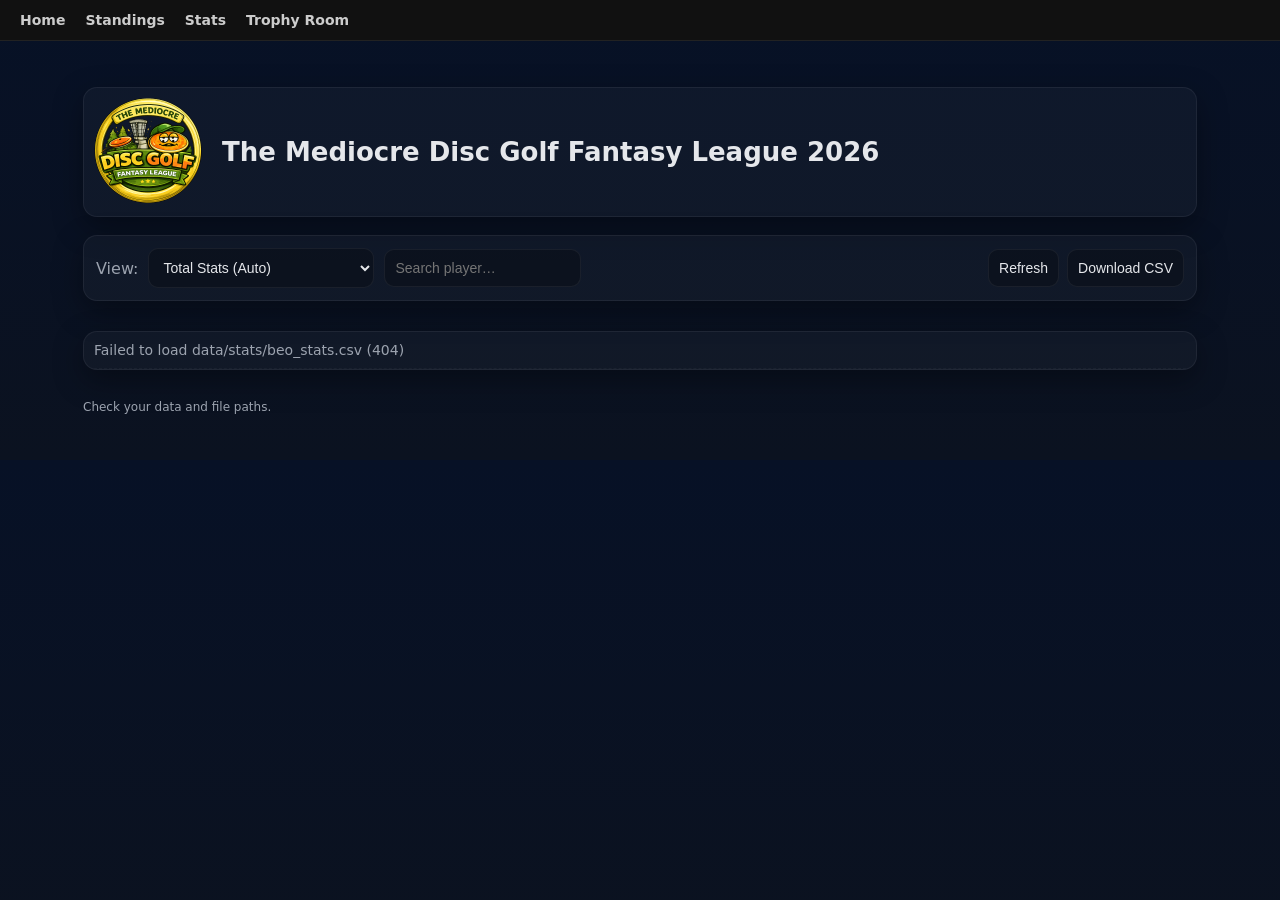
==== eventstats.html @ 5415aa18 "Create eventstats.html" ====
<!doctype html>
<html lang="en">
<head>
  <meta charset="utf-8" />
  <meta name="viewport" content="width=device-width,initial-scale=1" />
  <title>The Mediocre Disc Golf Fantasy League — 2026</title>
  <link rel="stylesheet" href="assets/style.css" />
  <style>
    :root {
      --mdgfl-gold: #f5c542;
      --mdgfl-green: #6fbf4b;
      --mdgfl-yellow: #f5c542;
    }

    .stats-wrap {
      display: grid;
      gap: 18px;
    }
  </style>
</head>
<body>
  <nav class="subnav">
    <a href="index.html" class="nav-link">Home</a>
    <a href="standings.html" class="nav-link">Standings</a>
    <a href="stats.html" class="nav-link">Stats</a>
    <a href="trophy.html" class="nav-link">Trophy Room</a>
  </nav>

  <div class="wrap stats-wrap">
    <header class="header card">
      <img class="logo-img" src="assets/logo.png" alt="The Mediocre Disc Golf Fantasy League logo">
      <div>
        <h1>The Mediocre Disc Golf Fantasy League 2026</h1>
      </div>
    </header>

    <div class="bar card">
      <div class="bar-left">
        <label class="muted" for="eventSelect">View:</label>
        <select id="eventSelect"></select>
        <input id="searchInput" placeholder="Search player…">
      </div>
      <div class="bar-right">
        <button id="refreshBtn">Refresh</button>
        <button id="downloadBtn" title="Points fields intentionally blank for now">Download CSV</button>
      </div>
    </div>

    <div class="card table-wrap">
      <table id="statsTable">
        <thead id="thead"></thead>
        <tbody id="tbody">
          <tr><td class="muted">Loading…</td></tr>
        </tbody>
      </table>
    </div>

    <footer class="muted footer" id="footer"></footer>
  </div>

  <script>
    (function(){
      const links = document.querySelectorAll('.nav-link');
      const here = location.pathname.split('/').pop() || 'index.html';
      links.forEach(link => {
        const target = (link.getAttribute('href') || '').split('/').pop();
        if (target === here) link.classList.add('active');
        else link.classList.remove('active');
      });
    })();

    const TOTALS_VALUE = "__TOTALS__";
    const DEFAULT_SORT_KEY = "Total Points";

    const COLUMN_DEFS = [
      { key: "MDGFL Ranking", label: "MDGFL Ranking", numeric: false },
      { key: "Player", label: "Player", numeric: false },
      { key: "Total", label: "Total", numeric: true },
      { key: "Finish", label: "Finish", numeric: true },
      { key: "Aces", label: "Aces", numeric: true },
      { key: "Albatrosses", label: "Albatrosses", numeric: true },
      { key: "Eagles", label: "Eagles", numeric: true },
      { key: "Birdies", label: "Birdies", numeric: true },
      { key: "Pars", label: "Pars", numeric: true },
      { key: "Bogeys+", label: "Bogeys+", numeric: true },
      { key: "Wins", label: "Wins", numeric: true },
      { key: "Top 3s", label: "Top 3s", numeric: true },
      { key: "Top 10s", label: "Top 10s", numeric: true },
      { key: "Top 20s", label: "Top 20s", numeric: true },
      { key: "Total Points", label: "Total Points", numeric: true }
    ];

    let state = {
      events: [],
      rows: {},
      selectedEvent: TOTALS_VALUE,
      search: "",
      sortKey: DEFAULT_SORT_KEY,
      sortDir: "desc",
      updatedAt: null
    };

    function parseCsv(text) {
      const rows = [];
      let row = [];
      let cur = "";
      let inQuotes = false;

      for (let i = 0; i < text.length; i++) {
        const c = text[i];
        const next = text[i + 1];

        if (c === '"' && inQuotes && next === '"') {
          cur += '"';
          i++;
          continue;
        }
        if (c === '"') {
          inQuotes = !inQuotes;
          continue;
        }
        if (!inQuotes && c === ",") {
          row.push(cur);
          cur = "";
          continue;
        }
        if (!inQuotes && (c === "\n" || c === "\r")) {
          if (c === "\r" && next === "\n") i++;
          row.push(cur);
          cur = "";
          if (row.some(v => String(v).trim() !== "")) rows.push(row);
          row = [];
          continue;
        }
        cur += c;
      }

      row.push(cur);
      if (row.some(v => String(v).trim() !== "")) rows.push(row);
      return rows;
    }

    function norm(value) {
      return String(value ?? "").trim().toLowerCase().replace(/[_\s#]+/g, " ");
    }

    function escapeHtml(value) {
      return String(value ?? "")
        .replaceAll("&", "&amp;")
        .replaceAll("<", "&lt;")
        .replaceAll(">", "&gt;")
        .replaceAll('"', "&quot;")
        .replaceAll("'", "&#039;");
    }

    function toNumber(value) {
      const cleaned = String(value ?? "").trim().replace(/,/g, "");
      if (cleaned === "") return null;
      const n = Number(cleaned);
      return Number.isFinite(n) ? n : null;
    }

    function formatDate(value) {
      if (!value) return "";
      const d = new Date(value);
      if (Number.isNaN(d.getTime())) return "";
      return d.toLocaleString();
    }

    function safeEventLabel(evt) {
      return evt?.name || String(evt?.id || "").toUpperCase();
    }

    function buildEventSelect(events) {
      const select = document.getElementById("eventSelect");
      select.innerHTML = "";

      const totalOpt = document.createElement("option");
      totalOpt.value = TOTALS_VALUE;
      totalOpt.textContent = "Total Stats (Auto)";
      select.appendChild(totalOpt);

      events.forEach(evt => {
        const opt = document.createElement("option");
        opt.value = evt.id;
        opt.textContent = safeEventLabel(evt);
        select.appendChild(opt);
      });

      select.value = state.selectedEvent;
    }

    function mapHeaderIndexes(header) {
      const normalized = header.map(norm);
      const find = (...candidates) => {
        for (const candidate of candidates) {
          const want = norm(candidate);
          const exact = normalized.indexOf(want);
          if (exact >= 0) return exact;
        }
        for (const candidate of candidates) {
          const want = norm(candidate);
          const loose = normalized.findIndex(h => h.includes(want) || want.includes(h));
          if (loose >= 0) return loose;
        }
        return -1;
      };

      return {
        player: find("Player", "Name"),
        total: find("Total"),
        place: find("Place", "Finish"),
        aces: find("Aces"),
        albatrosses: find("Albatrosses"),
        eagles: find("Eagles"),
        birdies: find("Birdies"),
        pars: find("Pars"),
        bogeys: find("Bogeys+", "Bogeys"),
        wins: find("Wins"),
        top3: find("Top 3s", "Top3s", "Top 3"),
        top10: find("Top 10s", "Top10s", "Top 10"),
        top20: find("Top 20s", "Top20s", "Top 20"),
        totalPoints: find("Total Points")
      };
    }

    function createBlankPointsRow(base) {
      return {
        "MDGFL Ranking": "",
        "Player": base["Player"] || "",
        "Total": base["Total"] || "",
        "Finish": base["Finish"] || "",
        "Aces": base["Aces"] || 0,
        "Albatrosses": base["Albatrosses"] || 0,
        "Eagles": base["Eagles"] || 0,
        "Birdies": base["Birdies"] || 0,
        "Pars": base["Pars"] || 0,
        "Bogeys+": base["Bogeys+"] || 0,
        "Wins": base["Wins"] || 0,
        "Top 3s": base["Top 3s"] || 0,
        "Top 10s": base["Top 10s"] || 0,
        "Top 20s": base["Top 20s"] || 0,
        "Total Points": "",
        "_sort_total_points": null
      };
    }

    function rowFromCsvRow(row, idx) {
      return {
        "MDGFL Ranking": "",
        "Player": row[idx.player] ?? "",
        "Total": row[idx.total] ?? "",
        "Finish": row[idx.place] ?? "",
        "Aces": toNumber(row[idx.aces]) ?? 0,
        "Albatrosses": toNumber(row[idx.albatrosses]) ?? 0,
        "Eagles": toNumber(row[idx.eagles]) ?? 0,
        "Birdies": toNumber(row[idx.birdies]) ?? 0,
        "Pars": toNumber(row[idx.pars]) ?? 0,
        "Bogeys+": toNumber(row[idx.bogeys]) ?? 0,
        "Wins": toNumber(row[idx.wins]) ?? 0,
        "Top 3s": toNumber(row[idx.top3]) ?? 0,
        "Top 10s": toNumber(row[idx.top10]) ?? 0,
        "Top 20s": toNumber(row[idx.top20]) ?? 0,
        "Total Points": "",
        "_sort_total_points": null
      };
    }

    function parseFinishForSort(value) {
      const s = String(value ?? "").trim().toUpperCase();
      if (!s) return 999999;
      const digits = s.replace(/[^0-9]/g, "");
      if (!digits) return 999999;
      return Number(digits);
    }

    function compareFinish(a, b) {
      const pa = parseFinishForSort(a["Finish"]);
      const pb = parseFinishForSort(b["Finish"]);
      if (pa !== pb) return pa - pb;
      return String(a["Player"] || "").localeCompare(String(b["Player"] || ""));
    }

    function totalValue(row, key) {
      if (key === "Total Points") return row._sort_total_points;
      if (key === "Finish") return parseFinishForSort(row[key]);
      const numeric = toNumber(row[key]);
      return numeric !== null ? numeric : String(row[key] ?? "");
    }

    function sortRows(rows) {
      const dir = state.sortDir === "asc" ? 1 : -1;
      const sortKey = state.sortKey;

      rows.sort((a, b) => {
        const av = totalValue(a, sortKey);
        const bv = totalValue(b, sortKey);

        const aNull = av === null || av === "";
        const bNull = bv === null || bv === "";

        if (aNull && !bNull) return 1;
        if (!aNull && bNull) return -1;

        if (typeof av === "number" && typeof bv === "number") {
          if (av !== bv) return (av - bv) * dir;
        } else {
          const cmp = String(av).localeCompare(String(bv), undefined, { numeric: true, sensitivity: "base" });
          if (cmp !== 0) return cmp * dir;
        }

        return compareFinish(a, b);
      });

      rows.forEach((row, i) => {
        row["MDGFL Ranking"] = i + 1;
      });

      return rows;
    }

    function buildTotals(allEventRows) {
      const byPlayer = new Map();

      allEventRows.forEach(row => {
        const player = String(row["Player"] || "").trim();
        if (!player) return;

        if (!byPlayer.has(player)) {
          byPlayer.set(player, createBlankPointsRow({ "Player": player }));
        }

        const agg = byPlayer.get(player);
        agg["Player"] = player;
        agg["Aces"] += toNumber(row["Aces"]) ?? 0;
        agg["Albatrosses"] += toNumber(row["Albatrosses"]) ?? 0;
        agg["Eagles"] += toNumber(row["Eagles"]) ?? 0;
        agg["Birdies"] += toNumber(row["Birdies"]) ?? 0;
        agg["Pars"] += toNumber(row["Pars"]) ?? 0;
        agg["Bogeys+"] += toNumber(row["Bogeys+"]) ?? 0;
        agg["Wins"] += toNumber(row["Wins"]) ?? 0;
        agg["Top 3s"] += toNumber(row["Top 3s"]) ?? 0;
        agg["Top 10s"] += toNumber(row["Top 10s"]) ?? 0;
        agg["Top 20s"] += toNumber(row["Top 20s"]) ?? 0;

        const currentFinish = parseFinishForSort(agg["Finish"]);
        const candidateFinish = parseFinishForSort(row["Finish"]);
        if (!agg["Finish"] || candidateFinish < currentFinish) {
          agg["Finish"] = row["Finish"] || "";
        }

        const currentTotal = toNumber(agg["Total"]);
        const candidateTotal = toNumber(row["Total"]);
        if (candidateTotal !== null) {
          if (currentTotal === null) agg["Total"] = row["Total"];
          else agg["Total"] = String(currentTotal + candidateTotal);
        }
      });

      return Array.from(byPlayer.values());
    }

    async function loadEvents() {
      const res = await fetch("data/events.json", { cache: "no-store" });
      if (!res.ok) throw new Error(`Failed to load data/events.json (${res.status})`);
      const data = await res.json();
      if (!Array.isArray(data)) throw new Error("events.json must be an array");
      return data.filter(evt => evt && evt.id && evt.stats_csv);
    }

    async function loadEventRows(event) {
      const res = await fetch(event.stats_csv, { cache: "no-store" });
      if (!res.ok) throw new Error(`Failed to load ${event.stats_csv} (${res.status})`);
      const text = await res.text();
      const parsed = parseCsv(text);
      if (parsed.length < 2) return [];
      const header = parsed[0];
      const idx = mapHeaderIndexes(header);
      return parsed.slice(1).map(row => rowFromCsvRow(row, idx));
    }

    async function loadAllRows(events) {
      const rowsByEvent = {};
      for (const event of events) {
        rowsByEvent[event.id] = await loadEventRows(event);
      }
      return rowsByEvent;
    }

    function renderTable(rows) {
      const thead = document.getElementById("thead");
      const tbody = document.getElementById("tbody");

      const headHtml = "<tr>" + COLUMN_DEFS.map(col => {
        const cls = col.numeric ? ' class="num"' : "";
        return `<th${cls}>${escapeHtml(col.label)}</th>`;
      }).join("") + "</tr>";
      thead.innerHTML = headHtml;

      if (!rows.length) {
        tbody.innerHTML = '<tr><td colspan="15" class="muted">No rows found.</td></tr>';
        return;
      }

      tbody.innerHTML = rows.map(row => {
        return "<tr>" + COLUMN_DEFS.map(col => {
          const value = row[col.key] ?? "";
          const cls = col.key === "MDGFL Ranking" ? ' class="place"' : (col.numeric ? ' class="num"' : "");
          return `<td${cls}>${escapeHtml(value)}</td>`;
        }).join("") + "</tr>";
      }).join("");
    }

    function updateFooter(rows) {
      const footer = document.getElementById("footer");
      const eventLabel = state.selectedEvent === TOTALS_VALUE
        ? "Total Stats (Auto)"
        : safeEventLabel(state.events.find(evt => evt.id === state.selectedEvent));
      footer.textContent = `${eventLabel} • Rows: ${rows.length} • Sorted by ${state.sortKey} • Updated: ${formatDate(state.updatedAt)}`;
    }

    function downloadCurrentCsv(rows) {
      const headers = COLUMN_DEFS.map(c => c.label);
      const lines = [headers.join(",")];

      rows.forEach(row => {
        const values = COLUMN_DEFS.map(col => {
          const raw = row[col.key] ?? "";
          const value = String(raw).replaceAll('"', '""');
          return /[",\n]/.test(value) ? `"${value}"` : value;
        });
        lines.push(values.join(","));
      });

      const blob = new Blob([lines.join("\n")], { type: "text/csv;charset=utf-8;" });
      const url = URL.createObjectURL(blob);
      const a = document.createElement("a");
      const selected = state.selectedEvent === TOTALS_VALUE ? "total_stats" : state.selectedEvent;
      a.href = url;
      a.download = `${selected}_stats_view.csv`;
      document.body.appendChild(a);
      a.click();
      a.remove();
      URL.revokeObjectURL(url);
    }

    function applySearch(rows) {
      const q = state.search.trim().toLowerCase();
      if (!q) return rows;
      return rows.filter(row => String(row["Player"] || "").toLowerCase().includes(q));
    }

    function currentRows() {
      let rows;

      if (state.selectedEvent === TOTALS_VALUE) {
        rows = buildTotals(Object.values(state.rows).flat());
      } else {
        rows = (state.rows[state.selectedEvent] || []).map(row => ({ ...row }));
      }

      rows = applySearch(rows);
      rows = sortRows(rows);
      return rows;
    }

    function render() {
      const rows = currentRows();
      renderTable(rows);
      updateFooter(rows);
    }

    async function refresh() {
      const events = await loadEvents();
      state.events = events;
      buildEventSelect(events);

      const rowsByEvent = await loadAllRows(events);
      state.rows = rowsByEvent;
      state.updatedAt = new Date().toISOString();
      render();
    }

    document.getElementById("eventSelect").addEventListener("change", (e) => {
      state.selectedEvent = e.target.value;
      render();
    });

    document.getElementById("searchInput").addEventListener("input", (e) => {
      state.search = e.target.value || "";
      render();
    });

    document.getElementById("refreshBtn").addEventListener("click", () => {
      refresh().catch(showError);
    });

    document.getElementById("downloadBtn").addEventListener("click", () => {
      downloadCurrentCsv(currentRows());
    });

    function showError(err) {
      console.error(err);
      document.getElementById("thead").innerHTML = "";
      document.getElementById("tbody").innerHTML = `<tr><td colspan="15" class="muted">${escapeHtml(err?.message || "Unable to load stats.")}</td></tr>`;
      document.getElementById("footer").textContent = "Check your data and file paths.";
    }

    refresh().catch(showError);
  </script>
</body>
</html>
---- assets/style.css ----
:root{
  --bg:#0b1220; --card:#101a2e; --line:rgba(255,255,255,.06);
  --txt:#e5e7eb; --muted:#9ca3af; --accent:#d4af37;
}
*{box-sizing:border-box}
body{margin:0;background:linear-gradient(180deg,#071126,#0b1220);color:var(--txt);
  font-family:system-ui,-apple-system,Segoe UI,Roboto,Arial}
.wrap{max-width:1150px;margin:28px auto;padding:18px}
.header{display:flex;
  align-items:center;
  gap:10px;}
.logo-img{
  width:128px;
  height:auto;
  object-fit:contain;
}
h1{margin:0;font-size:26px}
.muted{color:var(--muted)}
.card{background:rgba(255,255,255,.03);border:1px solid var(--line);border-radius:14px;
  box-shadow:0 10px 30px rgba(0,0,0,.35)}
.bar{display:flex;justify-content:space-between;gap:12px;align-items:center;padding:12px 12px;margin-bottom:12px;flex-wrap:wrap}
.bar-left{display:flex;gap:10px;align-items:center;flex-wrap:wrap}
.bar-right{display:flex;gap:8px;align-items:center}
select,input,button{
  background:rgba(0,0,0,.25);border:1px solid var(--line);color:var(--txt);
  border-radius:10px;padding:10px 10px;font-size:14px
}
button{cursor:pointer}
button:hover{border-color:rgba(255,255,255,.14)}
.table-wrap{overflow:auto}
table{width:100%;border-collapse:collapse}
thead th{position:sticky;top:0;background:rgba(10,16,30,.95);backdrop-filter:blur(8px);
  text-align:left;padding:10px 10px;border-bottom:1px solid var(--line);font-size:13px;color:var(--muted)}
tbody td{padding:10px 10px;border-bottom:1px dashed rgba(255,255,255,.04);font-size:14px}
td.num, th.num{text-align:right}
td.place{color:var(--accent);font-weight:800}
.footer{margin-top:12px;font-size:12px}
.subnav {
  display: flex;
  gap: 20px;
  padding: 12px 20px;
  background: #111;
  border-bottom: 1px solid #222;
}

.subnav a {
  text-decoration: none;
  color: #ccc;
  font-weight: 600;
  font-size: 14px;
}

.subnav a:hover {
  color: white;
}
.nav-link.active {
  color: white;
  border-bottom: 2px solid gold;
}
{
.team-row td { font-weight: 600; }
.player-row td:first-child { padding-left: 18px; }
}
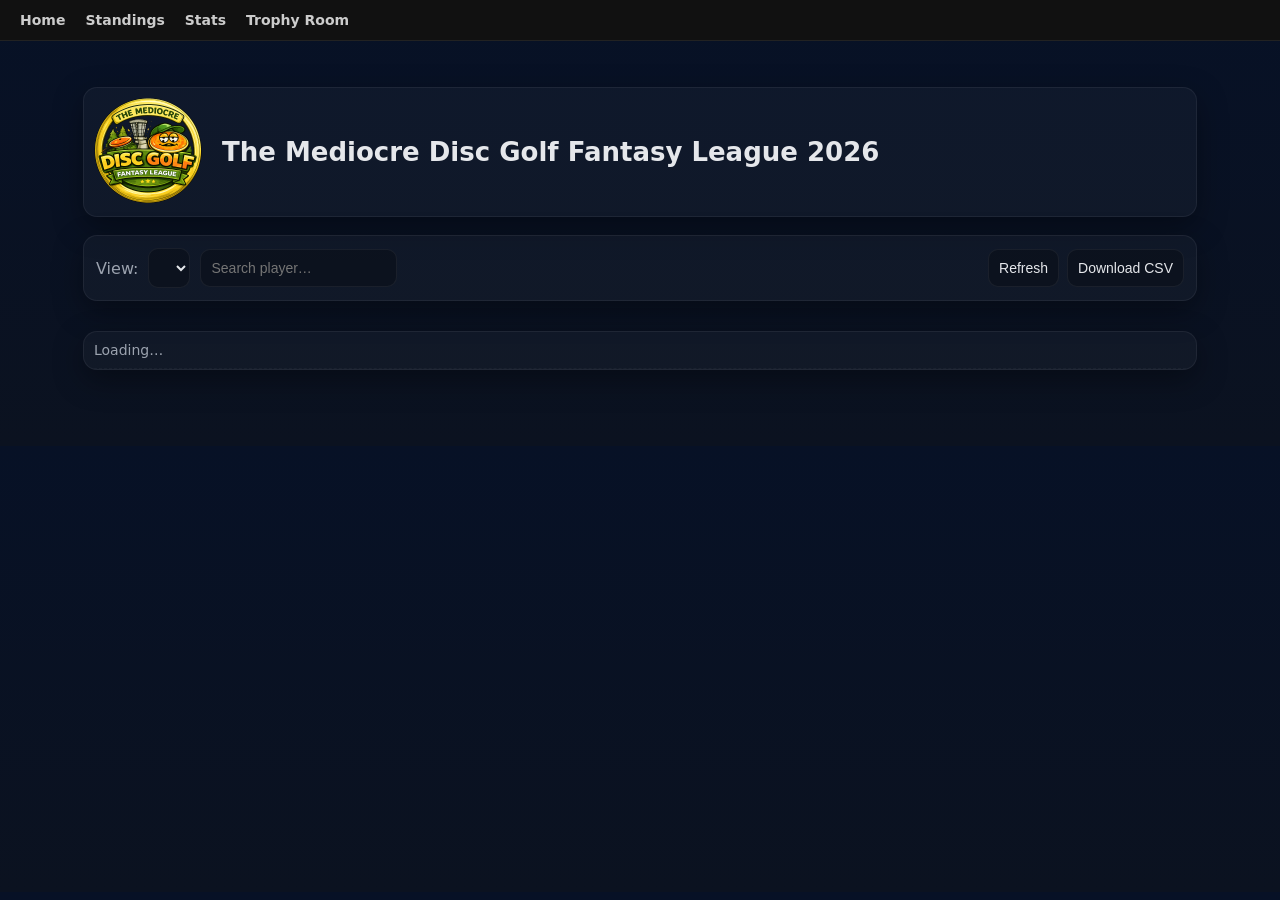
==== commit e09a868b: "Update eventstats.html" ====
--- a/eventstats.html
+++ b/eventstats.html
@@ -1,3 +1,4 @@
+
 
 <!doctype html>
 <html lang="en">
@@ -221,7 +222,7 @@
         top3: find("Top 3s", "Top3s", "Top 3"),
         top10: find("Top 10s", "Top10s", "Top 10"),
         top20: find("Top 20s", "Top20s", "Top 20"),
-        totalPoints: find("Total Points")
+        totalPoints: find("Total Points", "TotalPoints")
       };
     }
 
@@ -242,7 +243,9 @@
         "Top 10s": base["Top 10s"] || 0,
         "Top 20s": base["Top 20s"] || 0,
         "Total Points": "",
-        "_sort_total_points": null
+        "_sort_total_points": null,
+        "_finish_sum": 0,
+        "_finish_count": 0
       };
     }
 
@@ -261,9 +264,26 @@
         "Wins": toNumber(row[idx.wins]) ?? 0,
         "Top 3s": toNumber(row[idx.top3]) ?? 0,
         "Top 10s": toNumber(row[idx.top10]) ?? 0,
+        const totalPoints = idx.totalPoints >= 0 ? (toNumber(row[idx.totalPoints]) ?? 0) : 0;
+      return {
+        "MDGFL Ranking": "",
+        "Player": row[idx.player] ?? "",
+        "Total": row[idx.total] ?? "",
+        "Finish": row[idx.place] ?? "",
+        "Aces": toNumber(row[idx.aces]) ?? 0,
+        "Albatrosses": toNumber(row[idx.albatrosses]) ?? 0,
+        "Eagles": toNumber(row[idx.eagles]) ?? 0,
+        "Birdies": toNumber(row[idx.birdies]) ?? 0,
+        "Pars": toNumber(row[idx.pars]) ?? 0,
+        "Bogeys+": toNumber(row[idx.bogeys]) ?? 0,
+        "Wins": toNumber(row[idx.wins]) ?? 0,
+        "Top 3s": toNumber(row[idx.top3]) ?? 0,
+        "Top 10s": toNumber(row[idx.top10]) ?? 0,
         "Top 20s": toNumber(row[idx.top20]) ?? 0,
-        "Total Points": "",
-        "_sort_total_points": null
+        "Total Points": totalPoints,
+        "_sort_total_points": totalPoints,
+        "_finish_sum": parseFinishForSort(row[idx.place]) < 999999 ? parseFinishForSort(row[idx.place]) : 0,
+        "_finish_count": parseFinishForSort(row[idx.place]) < 999999 ? 1 : 0
       };
     }
 
@@ -343,11 +363,13 @@
         agg["Top 3s"] += toNumber(row["Top 3s"]) ?? 0;
         agg["Top 10s"] += toNumber(row["Top 10s"]) ?? 0;
         agg["Top 20s"] += toNumber(row["Top 20s"]) ?? 0;
-
-        const currentFinish = parseFinishForSort(agg["Finish"]);
-        const candidateFinish = parseFinishForSort(row["Finish"]);
-        if (!agg["Finish"] || candidateFinish < currentFinish) {
-          agg["Finish"] = row["Finish"] || "";
+        agg["Total Points"] = (toNumber(agg["Total Points"]) ?? 0) + (toNumber(row["Total Points"]) ?? 0);
+        agg["_sort_total_points"] = agg["Total Points"];
+
+        const finishVal = parseFinishForSort(row["Finish"]);
+        if (finishVal < 999999) {
+          agg["_finish_sum"] += finishVal;
+          agg["_finish_count"] += 1;
         }
 
         const currentTotal = toNumber(agg["Total"]);
@@ -358,7 +380,15 @@
         }
       });
 
-      return Array.from(byPlayer.values());
+      const out = Array.from(byPlayer.values());
+      out.forEach(row => {
+        if (row["_finish_count"] > 0) {
+          row["Finish"] = (row["_finish_sum"] / row["_finish_count"]).toFixed(2);
+        } else {
+          row["Finish"] = "";
+        }
+      });
+      return out;
     }
 
     async function loadEvents() {
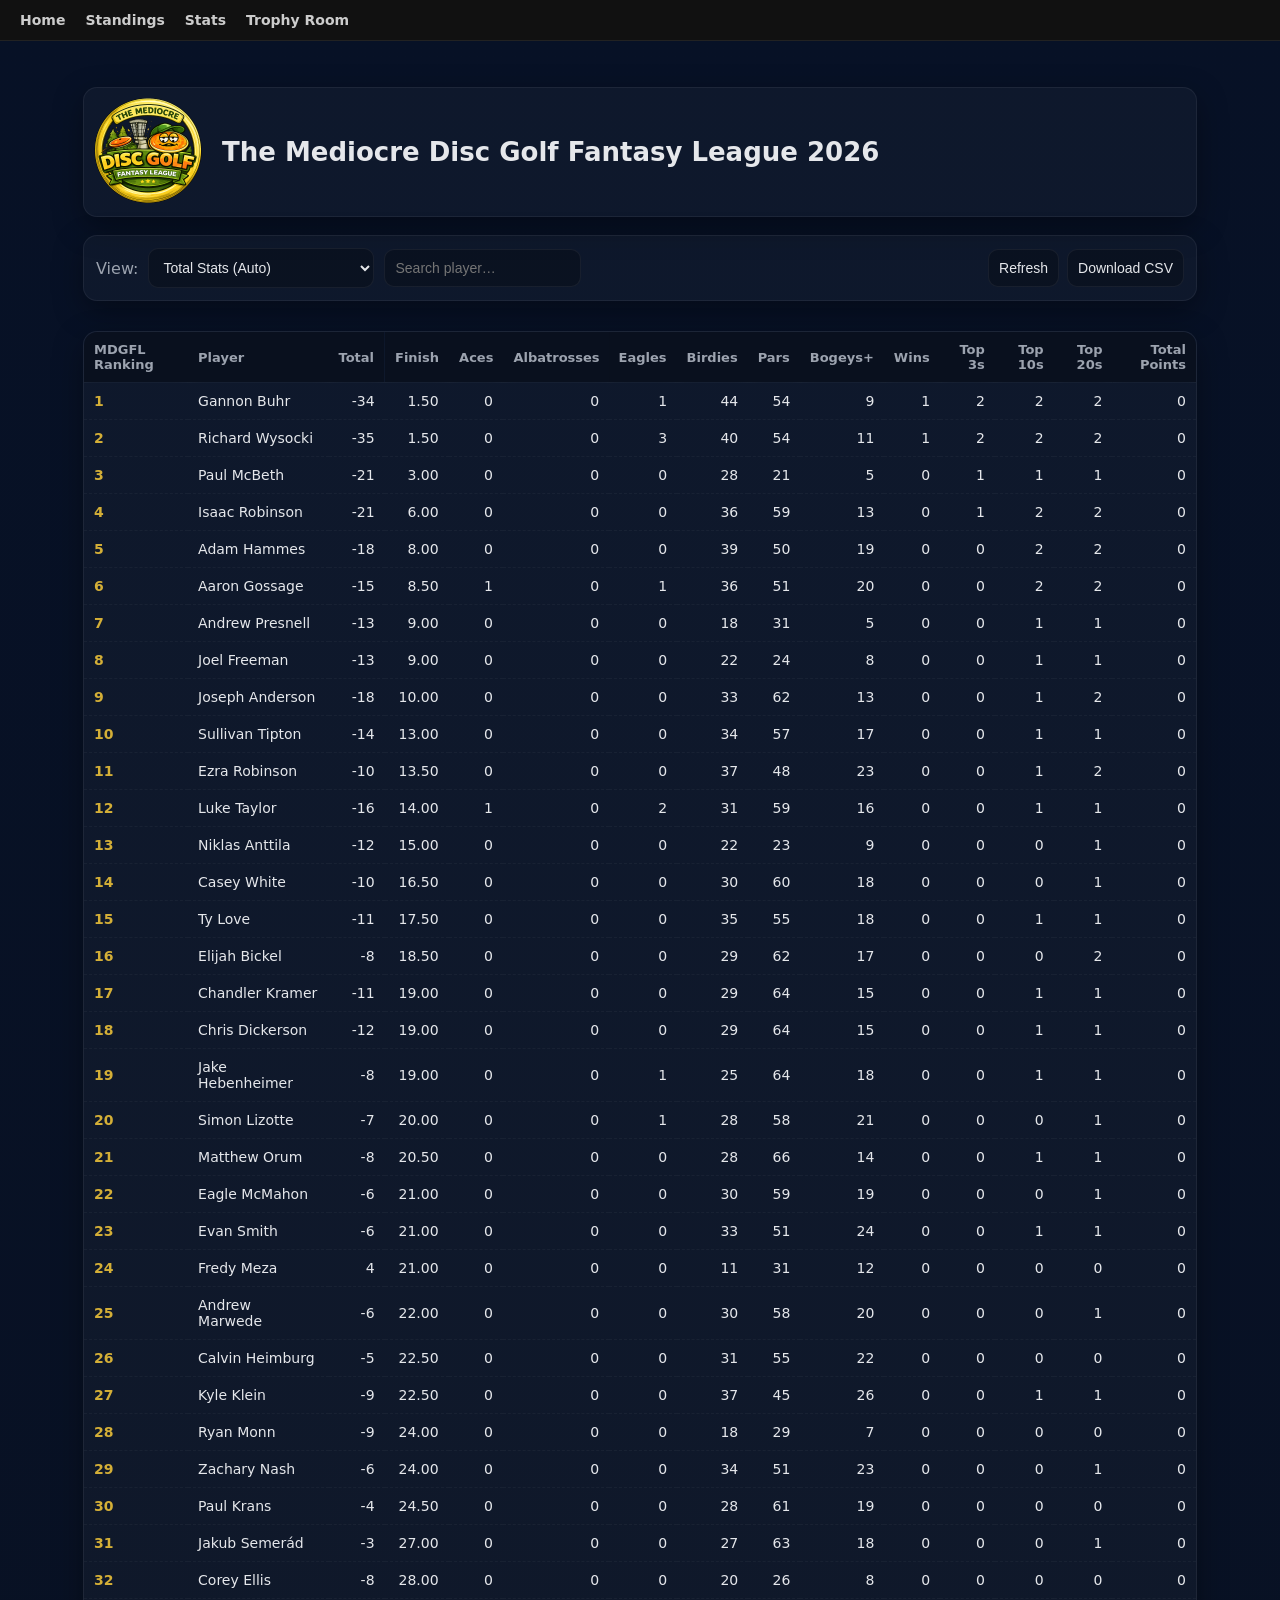
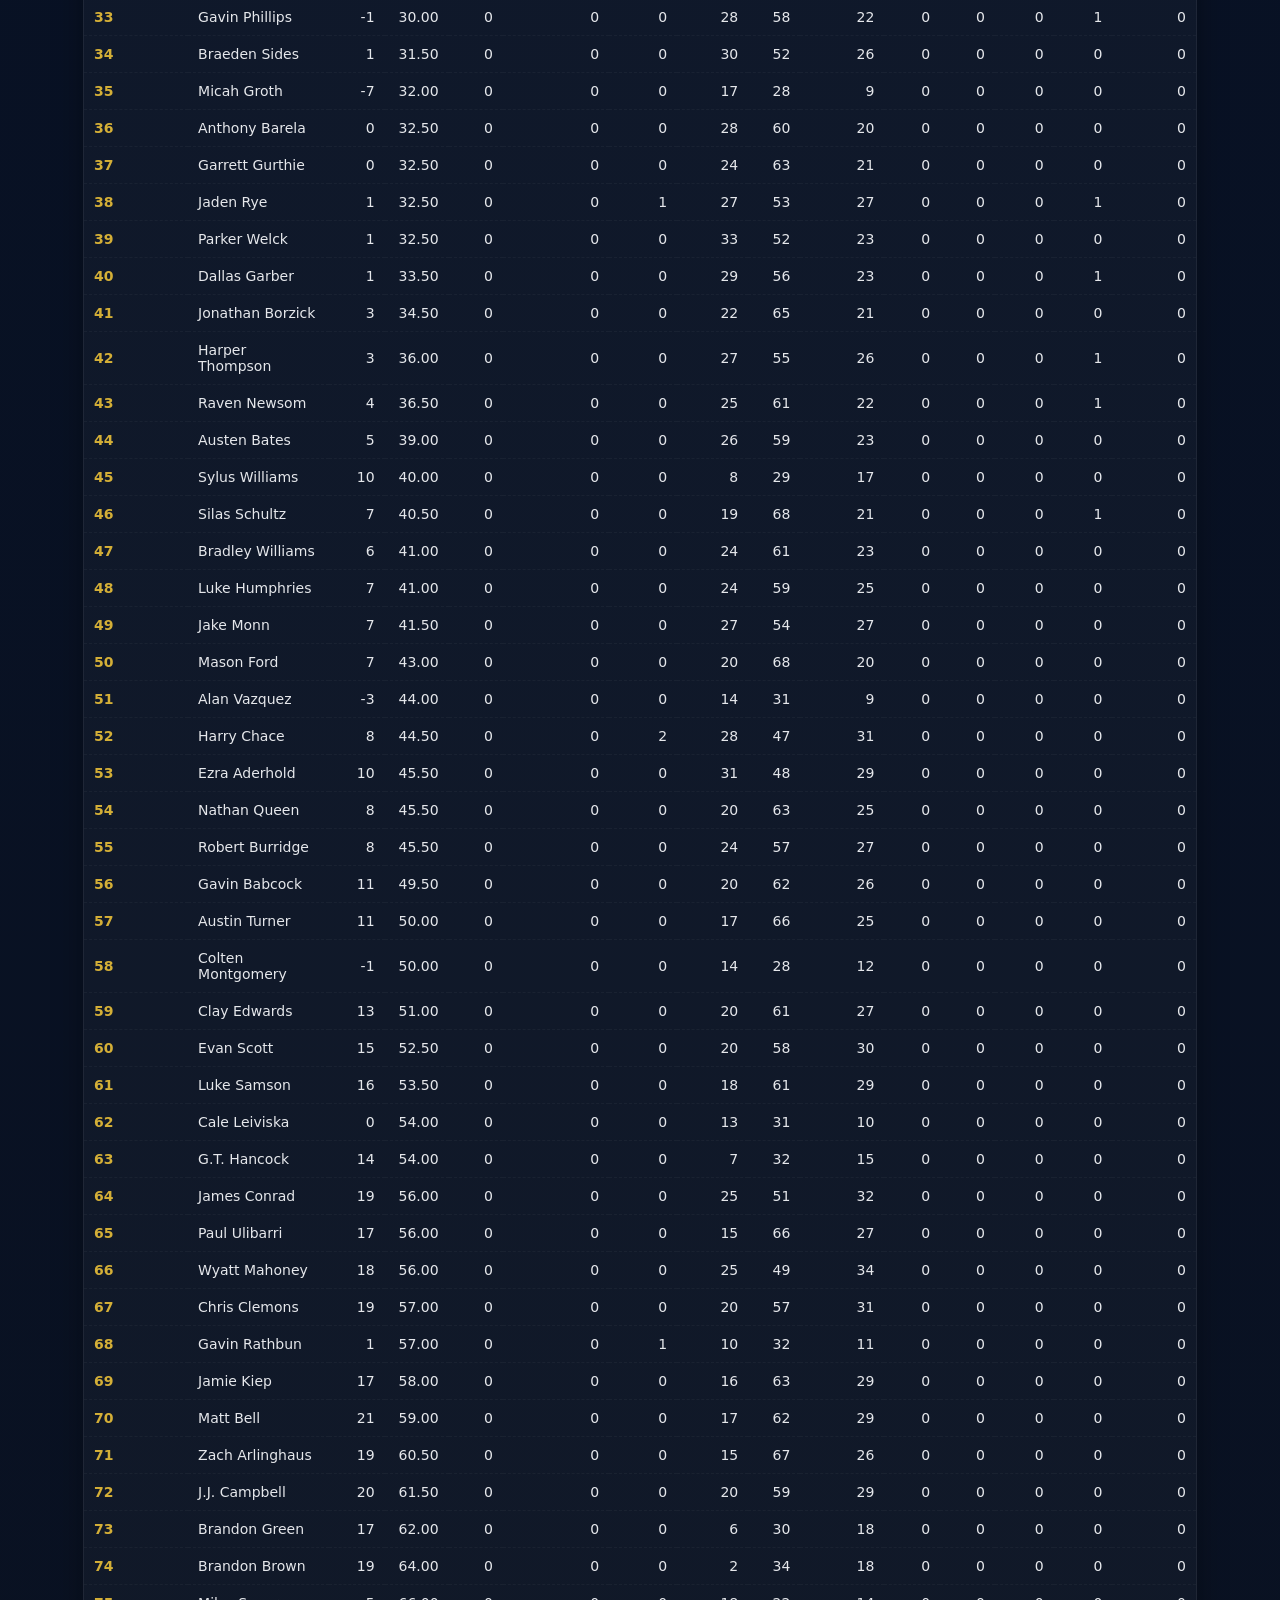
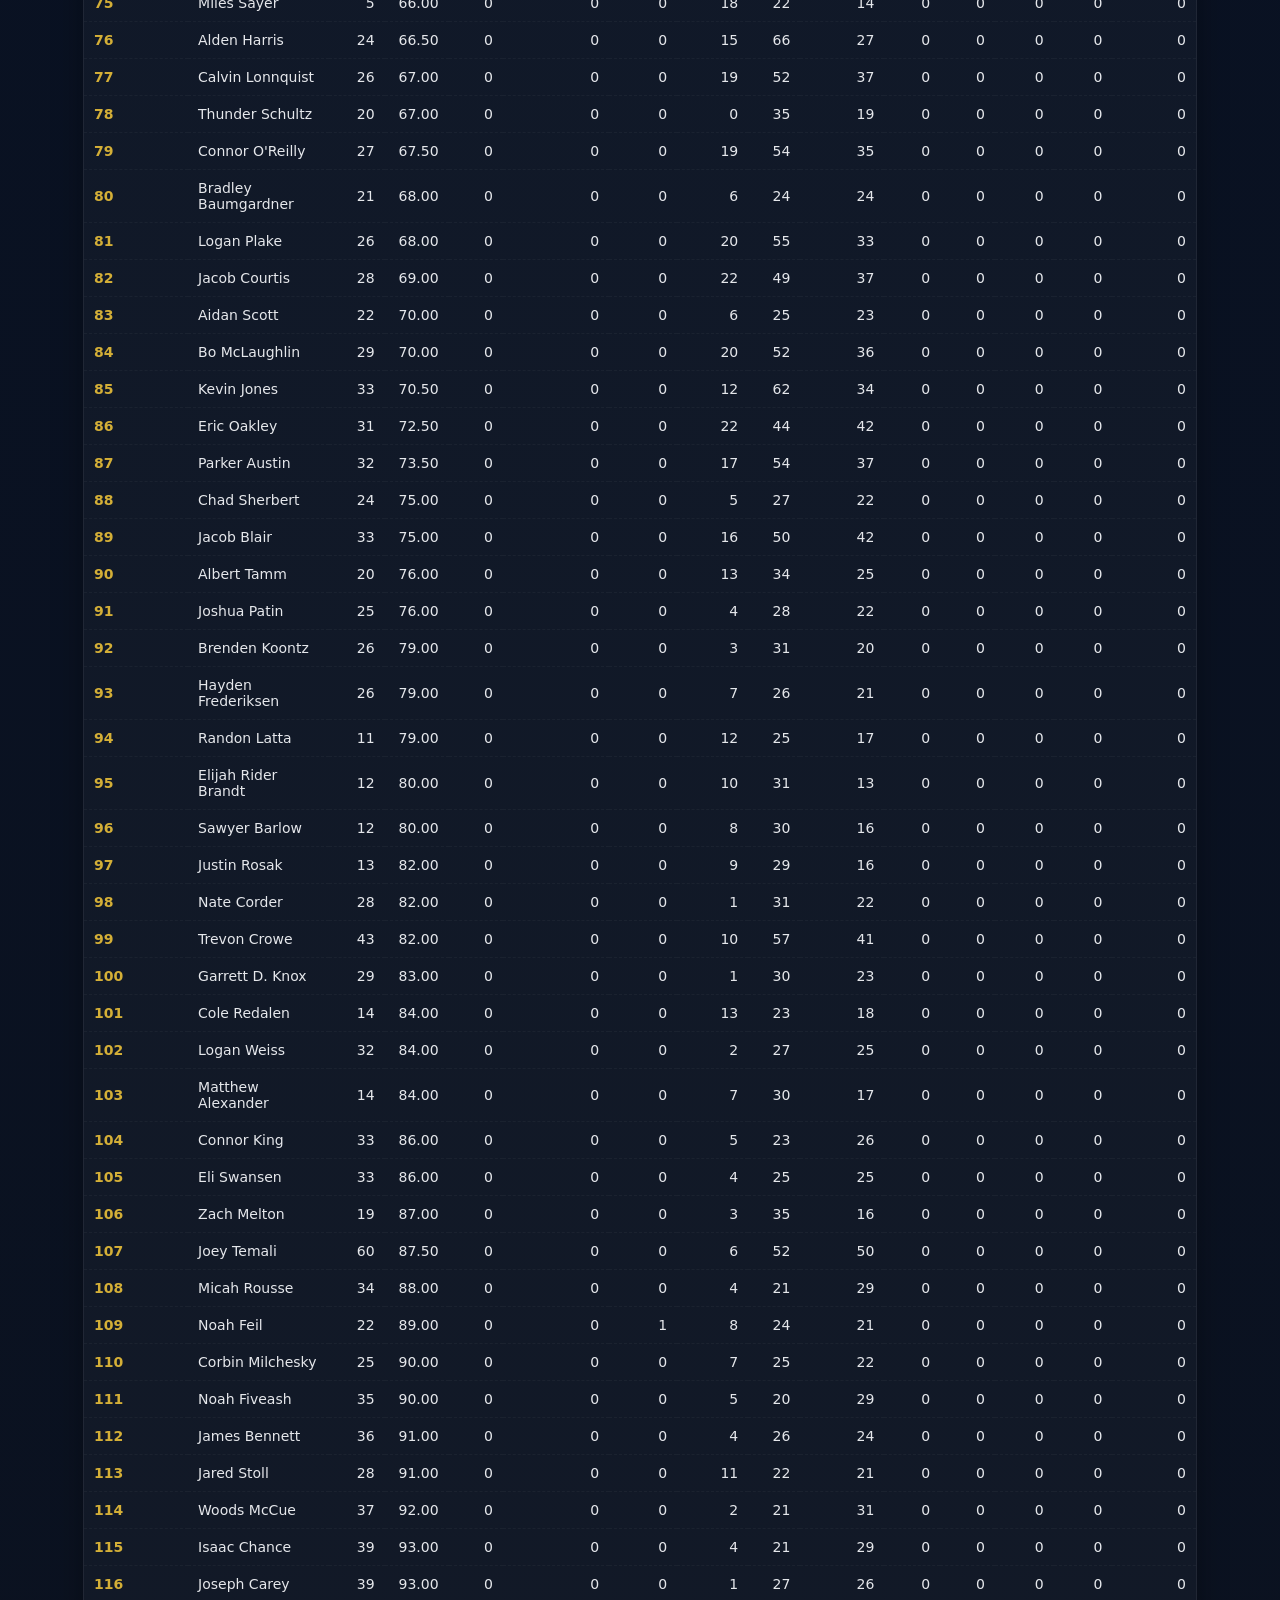
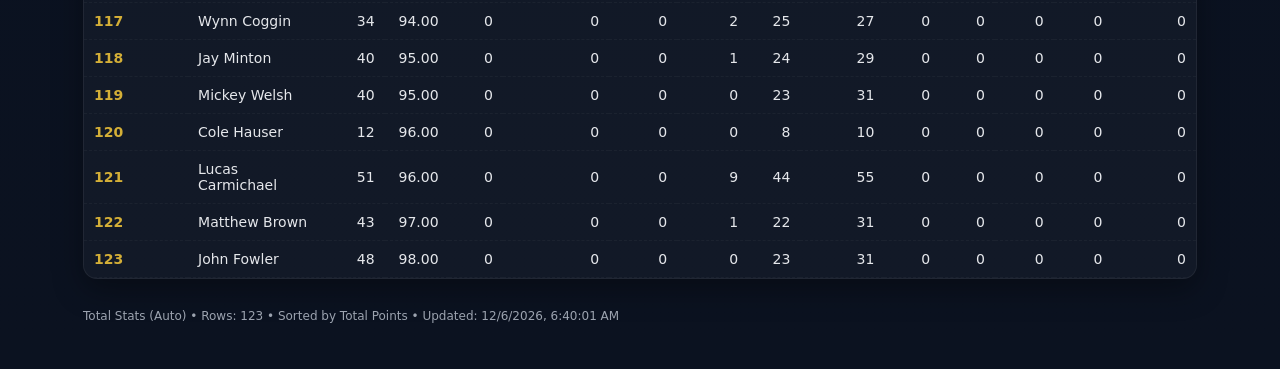
==== commit af04e053: "Update eventstats.html" ====
--- a/eventstats.html
+++ b/eventstats.html
@@ -222,7 +222,7 @@
         top3: find("Top 3s", "Top3s", "Top 3"),
         top10: find("Top 10s", "Top10s", "Top 10"),
         top20: find("Top 20s", "Top20s", "Top 20"),
-        totalPoints: find("Total Points", "TotalPoints")
+        totalPoints: find("Total Points","TotalPoints")
       };
     }
 
@@ -243,9 +243,7 @@
         "Top 10s": base["Top 10s"] || 0,
         "Top 20s": base["Top 20s"] || 0,
         "Total Points": "",
-        "_sort_total_points": null,
-        "_finish_sum": 0,
-        "_finish_count": 0
+        "_sort_total_points": null
       };
     }
 
@@ -264,26 +262,9 @@
         "Wins": toNumber(row[idx.wins]) ?? 0,
         "Top 3s": toNumber(row[idx.top3]) ?? 0,
         "Top 10s": toNumber(row[idx.top10]) ?? 0,
-        const totalPoints = idx.totalPoints >= 0 ? (toNumber(row[idx.totalPoints]) ?? 0) : 0;
-      return {
-        "MDGFL Ranking": "",
-        "Player": row[idx.player] ?? "",
-        "Total": row[idx.total] ?? "",
-        "Finish": row[idx.place] ?? "",
-        "Aces": toNumber(row[idx.aces]) ?? 0,
-        "Albatrosses": toNumber(row[idx.albatrosses]) ?? 0,
-        "Eagles": toNumber(row[idx.eagles]) ?? 0,
-        "Birdies": toNumber(row[idx.birdies]) ?? 0,
-        "Pars": toNumber(row[idx.pars]) ?? 0,
-        "Bogeys+": toNumber(row[idx.bogeys]) ?? 0,
-        "Wins": toNumber(row[idx.wins]) ?? 0,
-        "Top 3s": toNumber(row[idx.top3]) ?? 0,
-        "Top 10s": toNumber(row[idx.top10]) ?? 0,
         "Top 20s": toNumber(row[idx.top20]) ?? 0,
-        "Total Points": totalPoints,
-        "_sort_total_points": totalPoints,
-        "_finish_sum": parseFinishForSort(row[idx.place]) < 999999 ? parseFinishForSort(row[idx.place]) : 0,
-        "_finish_count": parseFinishForSort(row[idx.place]) < 999999 ? 1 : 0
+        "Total Points": "",
+        "_sort_total_points": null
       };
     }
 
@@ -365,11 +346,16 @@
         agg["Top 20s"] += toNumber(row["Top 20s"]) ?? 0;
         agg["Total Points"] = (toNumber(agg["Total Points"]) ?? 0) + (toNumber(row["Total Points"]) ?? 0);
         agg["_sort_total_points"] = agg["Total Points"];
-
         const finishVal = parseFinishForSort(row["Finish"]);
         if (finishVal < 999999) {
-          agg["_finish_sum"] += finishVal;
-          agg["_finish_count"] += 1;
+          agg["_finish_sum"] = (agg["_finish_sum"]||0) + finishVal;
+          agg["_finish_count"] = (agg["_finish_count"]||0) + 1;
+        }
+
+        const currentFinish = parseFinishForSort(agg["Finish"]);
+        const candidateFinish = parseFinishForSort(row["Finish"]);
+        if (!agg["Finish"] || candidateFinish < currentFinish) {
+          agg["Finish"] = row["Finish"] || "";
         }
 
         const currentTotal = toNumber(agg["Total"]);
@@ -381,11 +367,9 @@
       });
 
       const out = Array.from(byPlayer.values());
-      out.forEach(row => {
-        if (row["_finish_count"] > 0) {
-          row["Finish"] = (row["_finish_sum"] / row["_finish_count"]).toFixed(2);
-        } else {
-          row["Finish"] = "";
+      out.forEach(row=>{
+        if(row["_finish_count"]){
+          row["Finish"] = (row["_finish_sum"]/row["_finish_count"]).toFixed(2);
         }
       });
       return out;
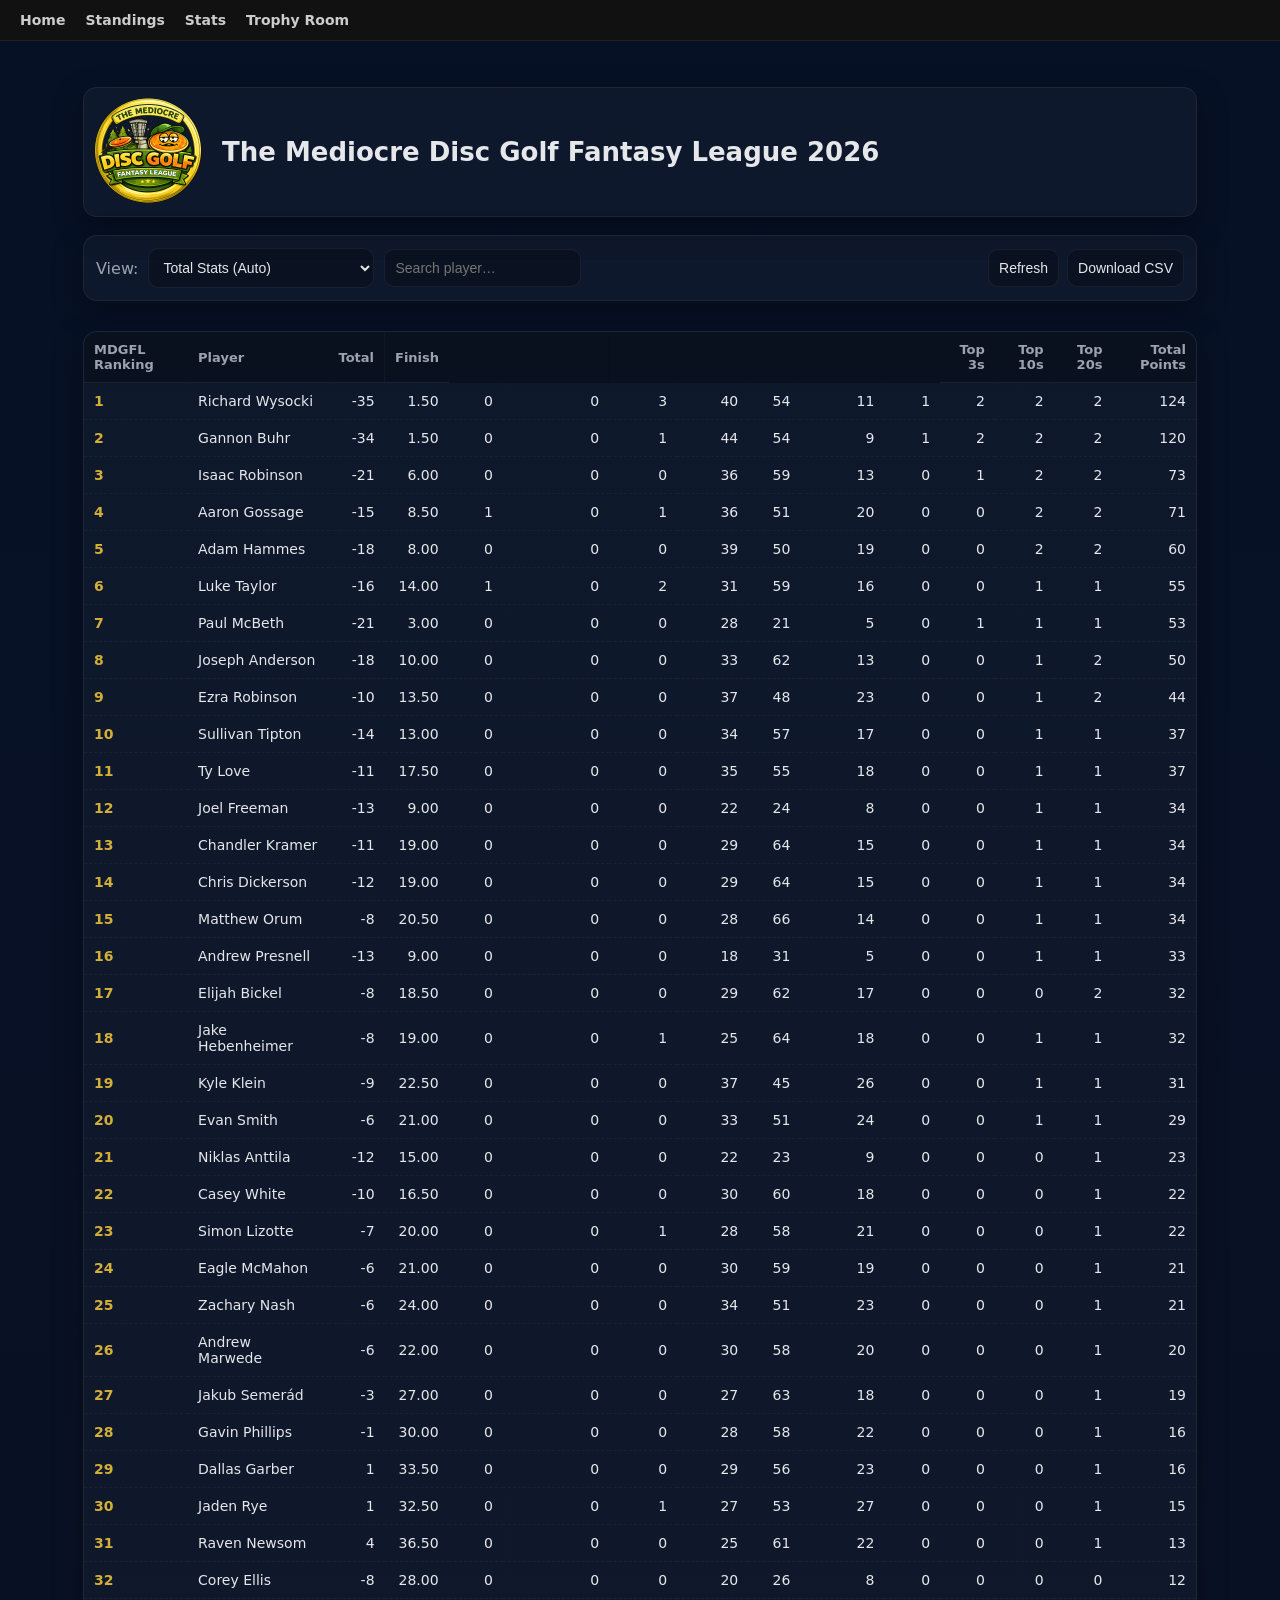
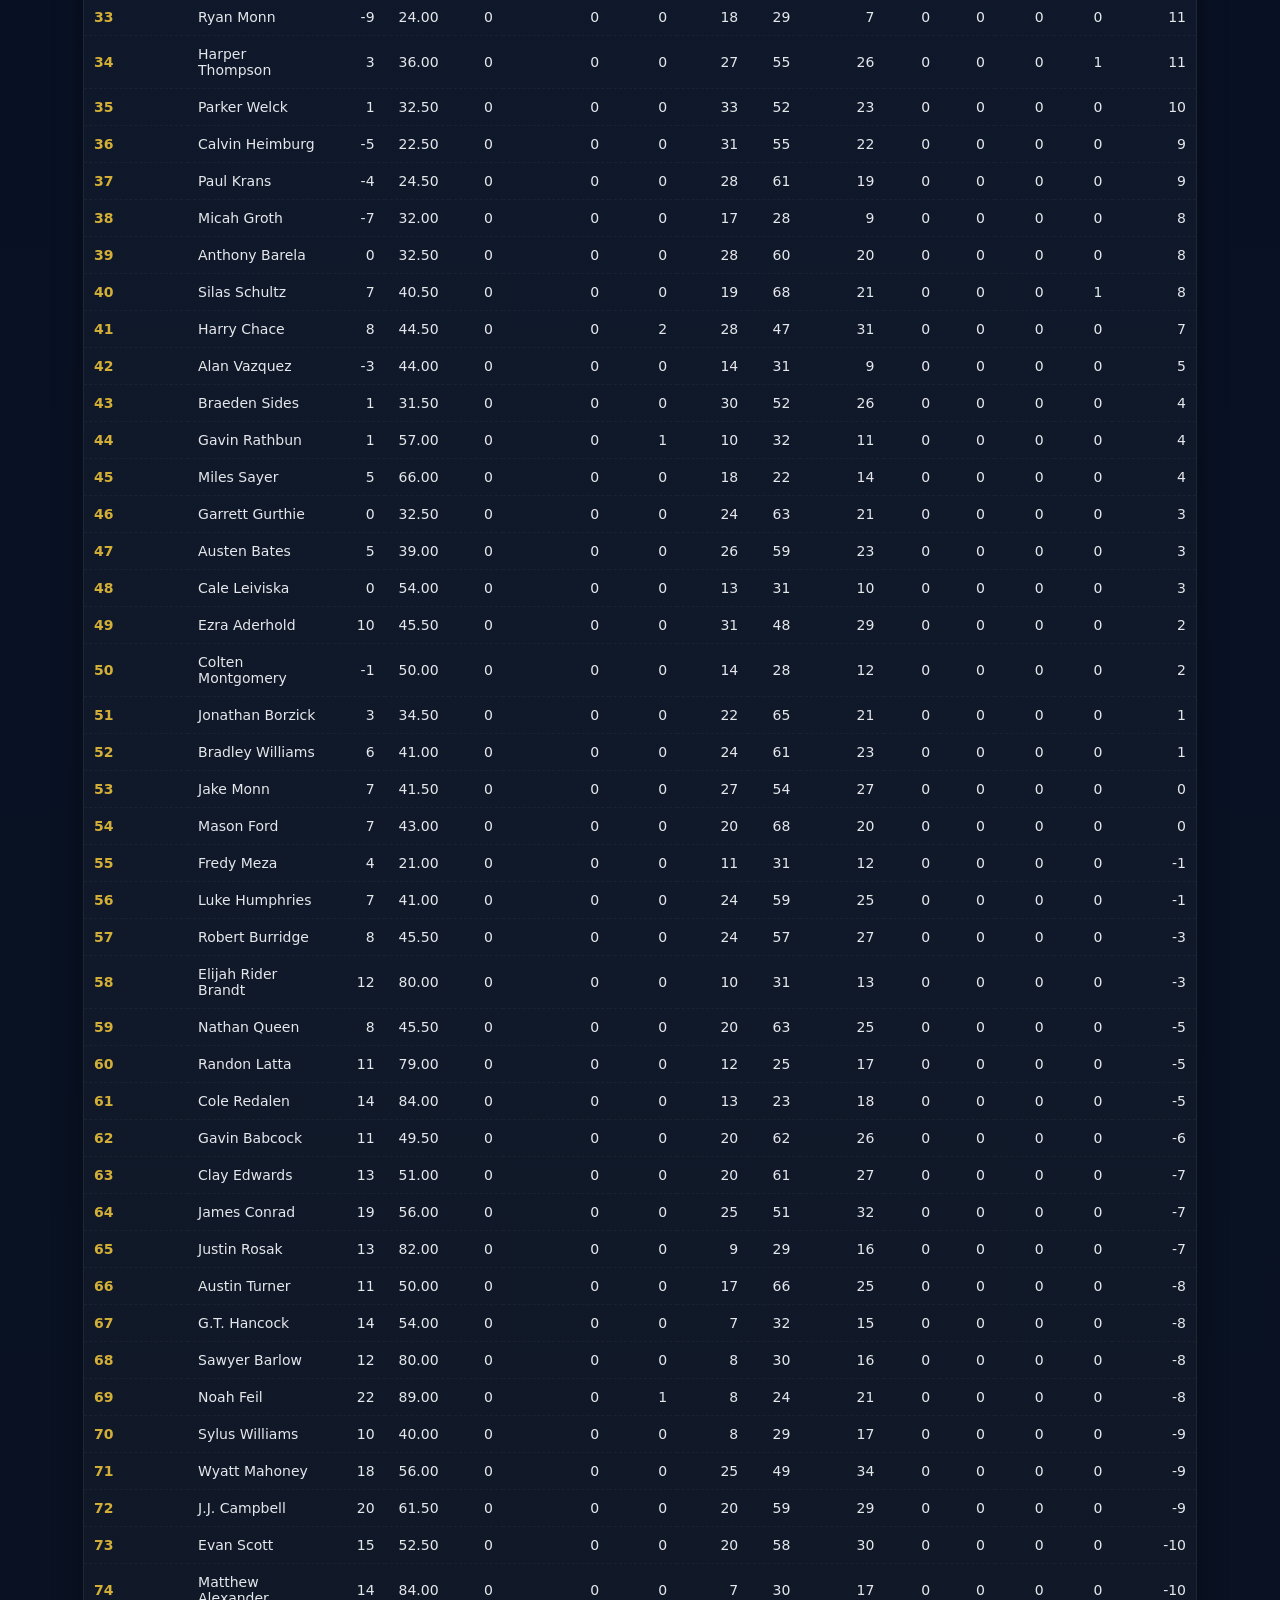
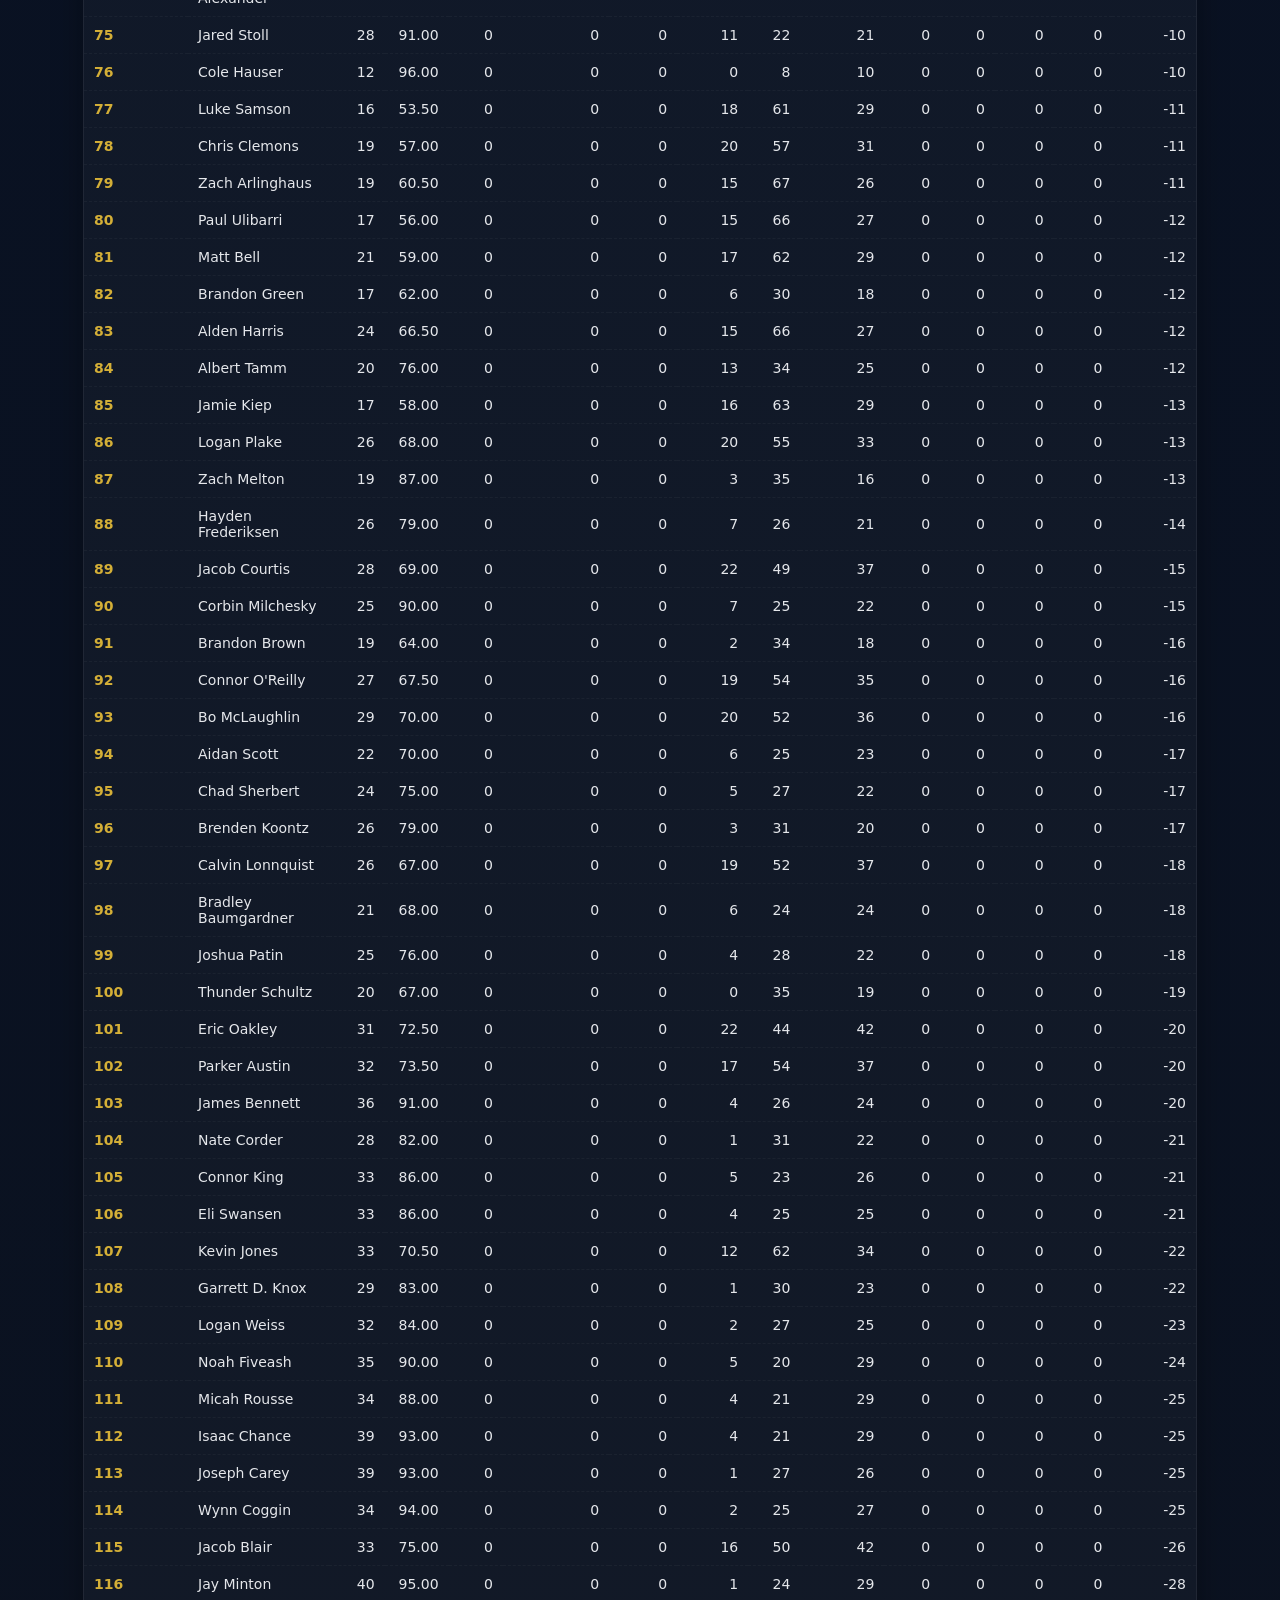
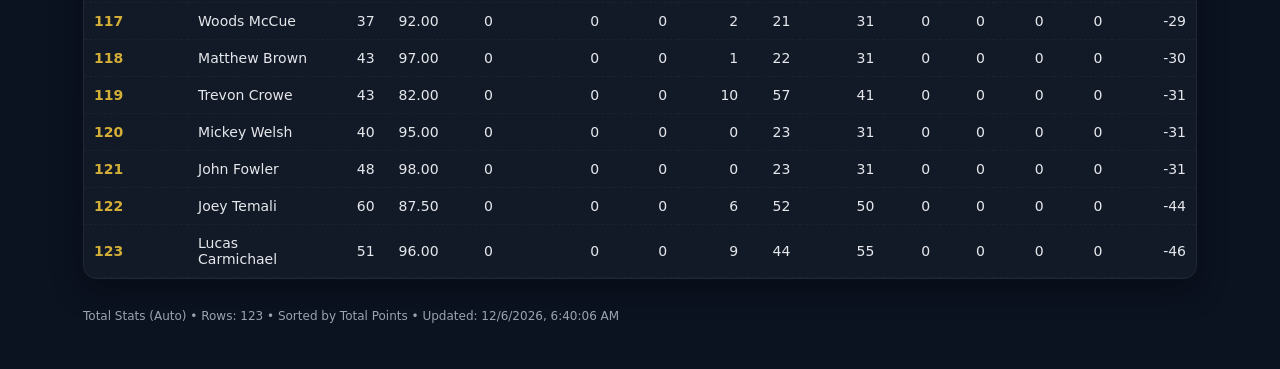
==== commit bd83d8cc: "Update eventstats.html" ====
--- a/eventstats.html
+++ b/eventstats.html
@@ -248,6 +248,7 @@
     }
 
     function rowFromCsvRow(row, idx) {
+      const totalPoints = idx.totalPoints >= 0 ? (toNumber(row[idx.totalPoints]) ?? 0) : 0;
       return {
         "MDGFL Ranking": "",
         "Player": row[idx.player] ?? "",
@@ -263,8 +264,8 @@
         "Top 3s": toNumber(row[idx.top3]) ?? 0,
         "Top 10s": toNumber(row[idx.top10]) ?? 0,
         "Top 20s": toNumber(row[idx.top20]) ?? 0,
-        "Total Points": "",
-        "_sort_total_points": null
+        "Total Points": totalPoints,
+        "_sort_total_points": totalPoints
       };
     }
 
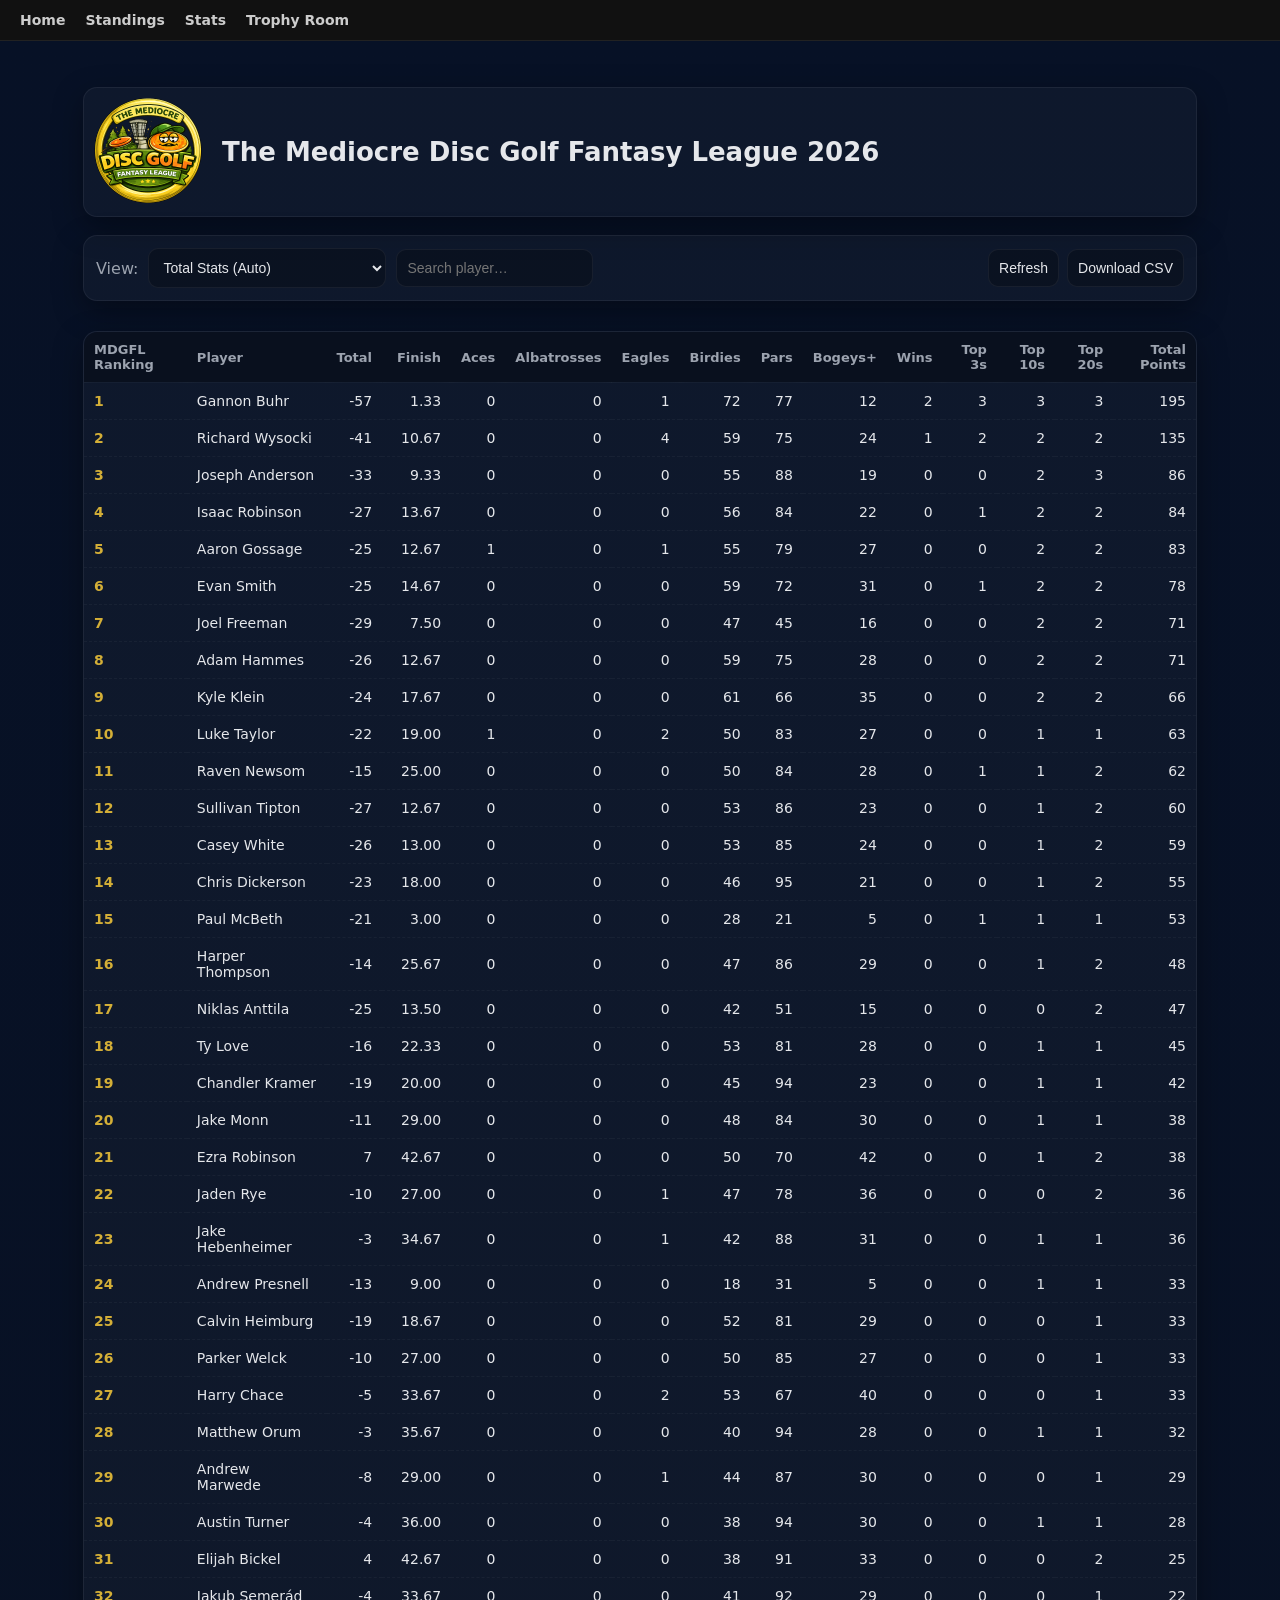
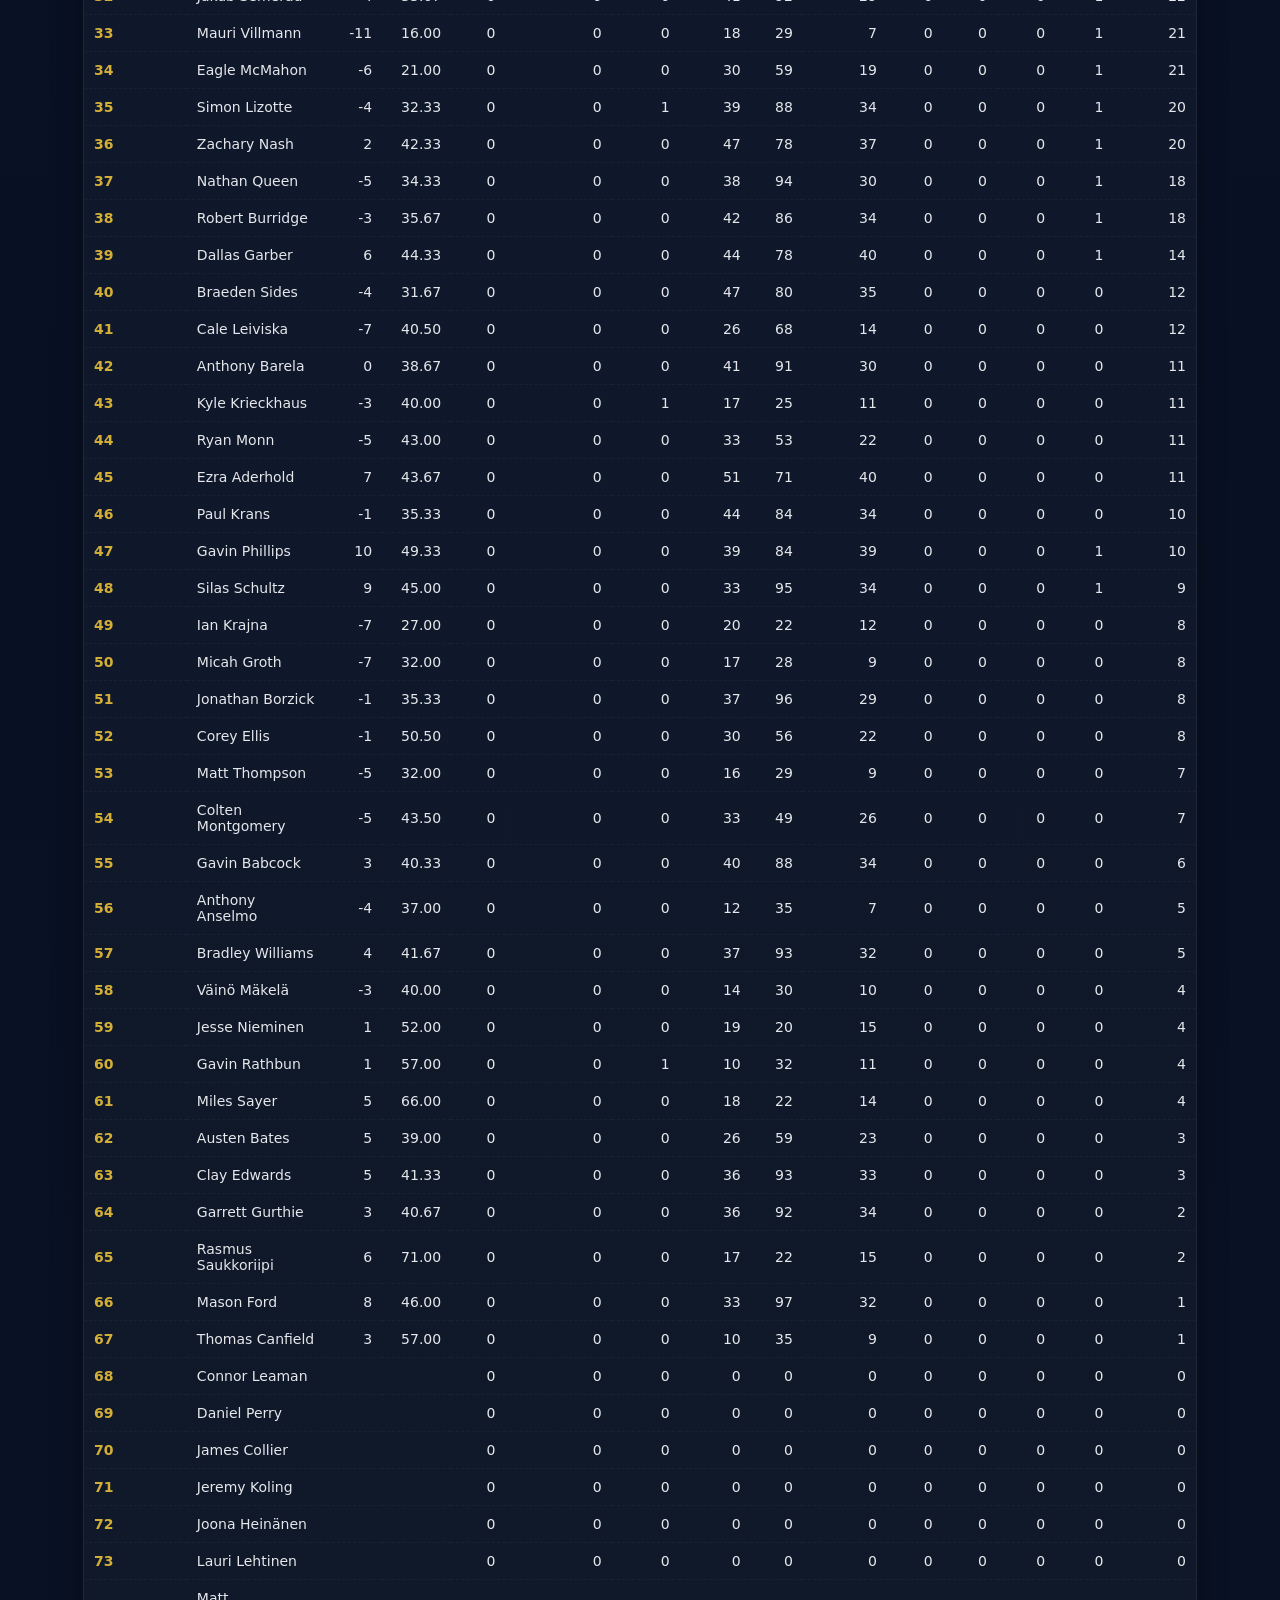
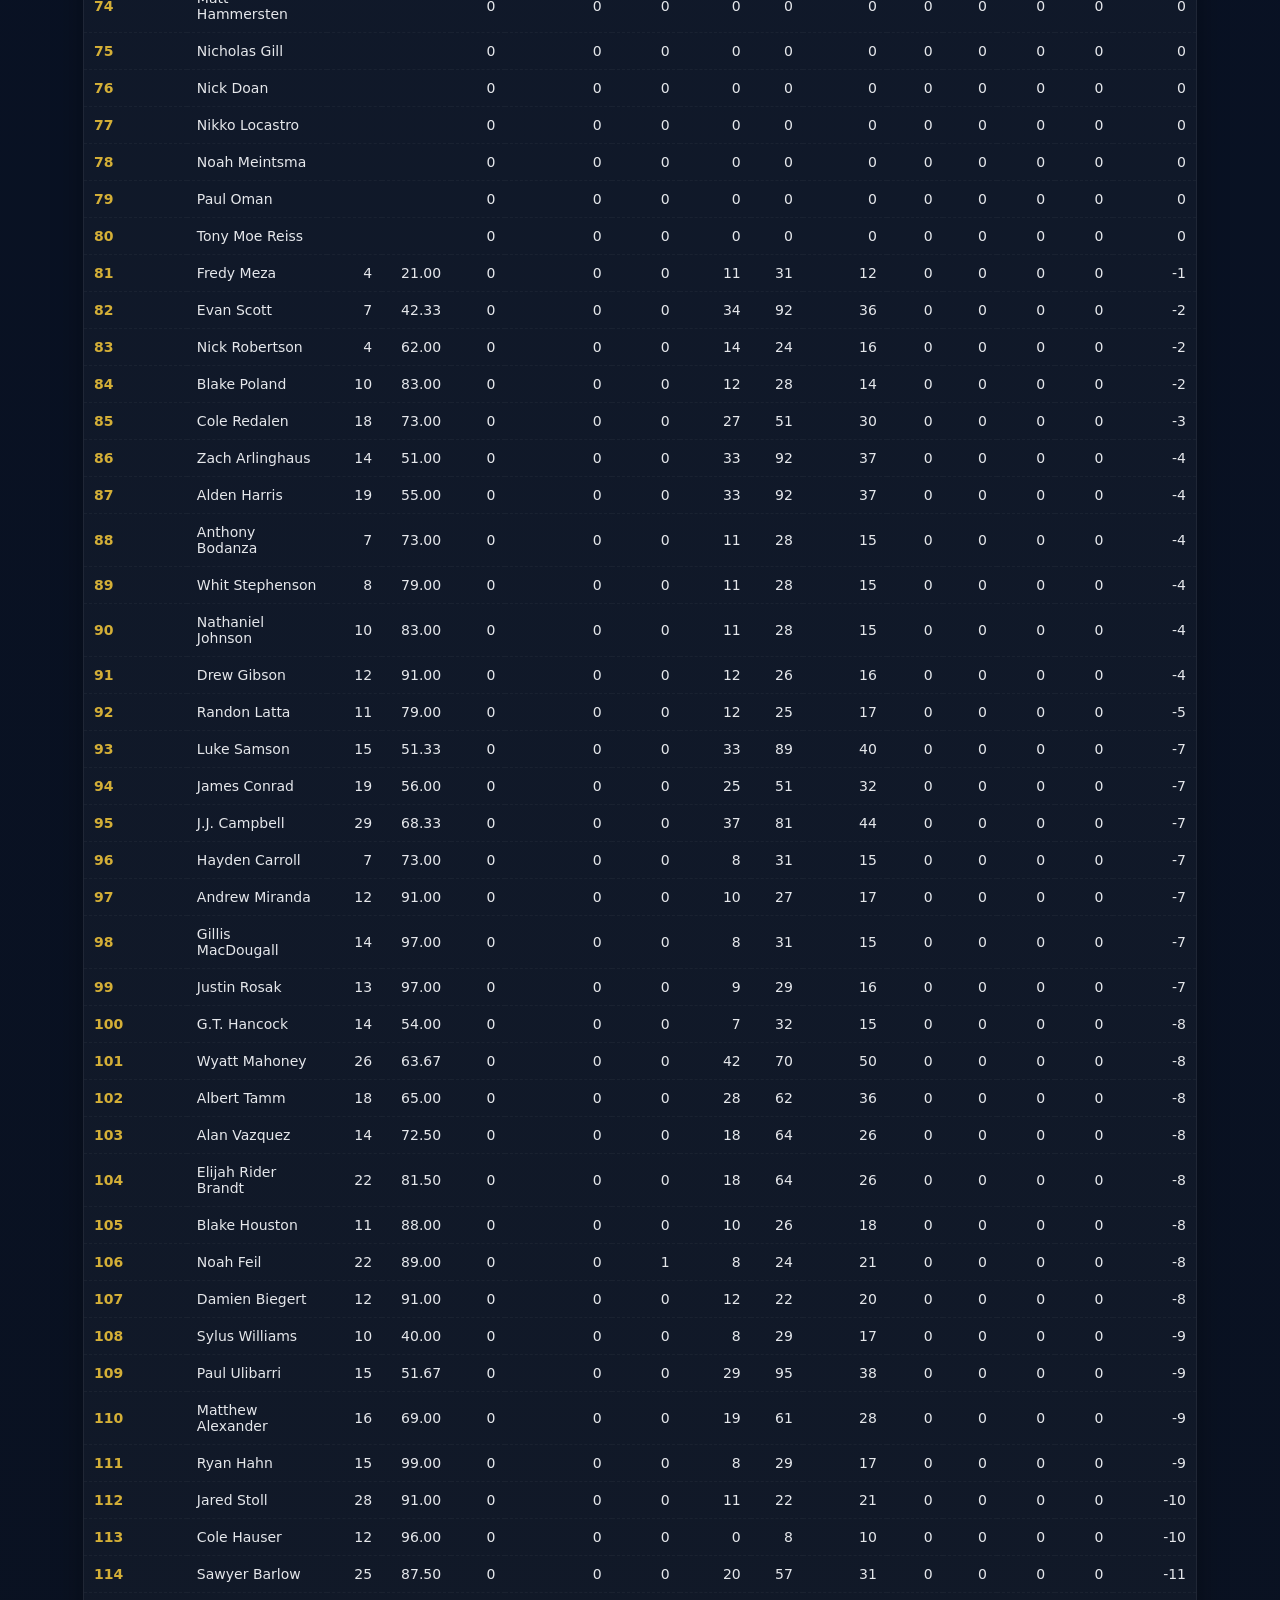
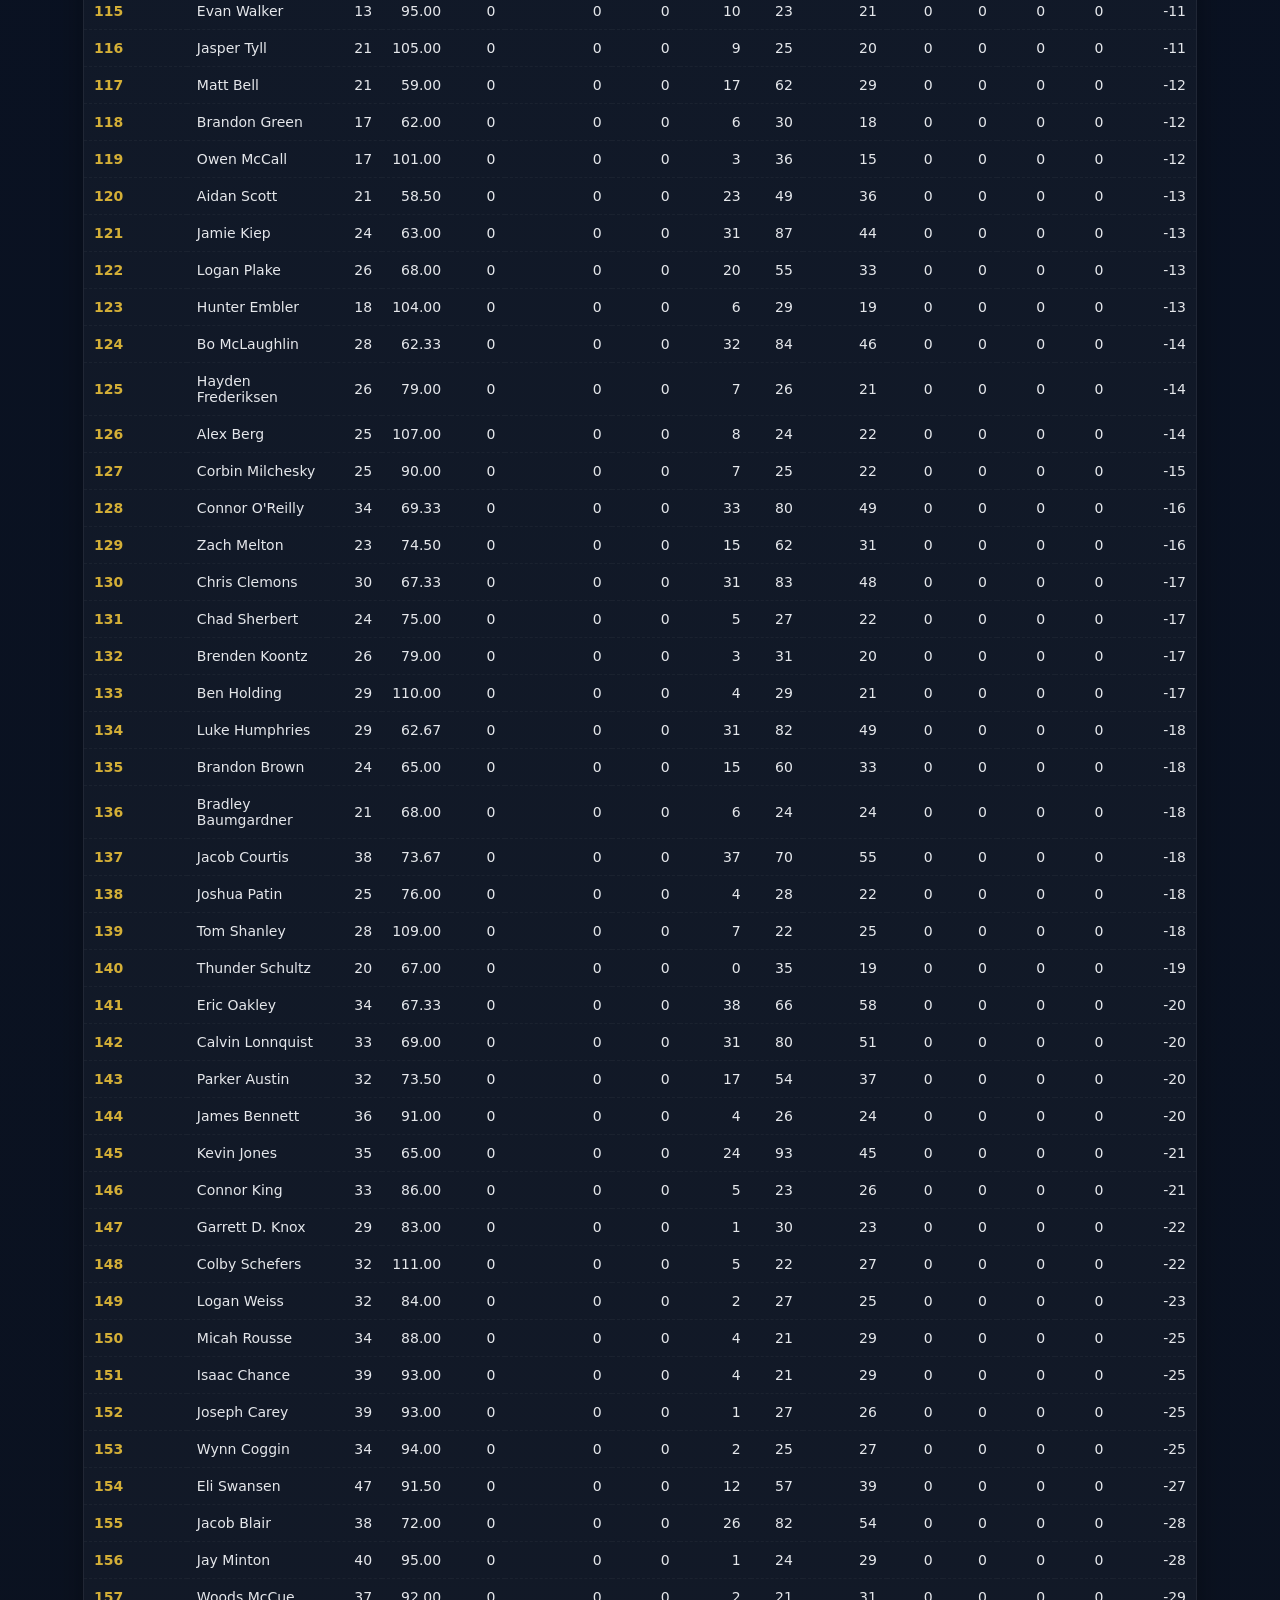
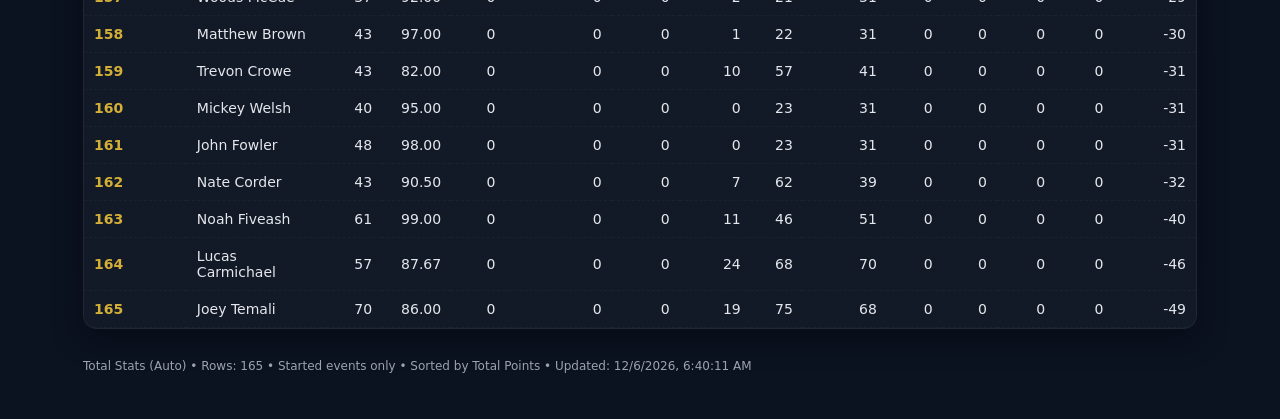
==== commit d1c8abe8: "Update eventstats.html" ====
--- a/eventstats.html
+++ b/eventstats.html
@@ -1,3 +1,4 @@
+
 
 
 <!doctype html>
@@ -376,12 +377,76 @@
       return out;
     }
 
+    function parseDateOnly(value) {
+      const s = String(value ?? "").trim();
+      if (!s) return null;
+
+      const iso = s.match(/^(\d{4})-(\d{2})-(\d{2})/);
+      if (iso) {
+        const y = Number(iso[1]);
+        const m = Number(iso[2]);
+        const d = Number(iso[3]);
+        return new Date(y, m - 1, d);
+      }
+
+      const slash = s.match(/^(\d{1,2})\/(\d{1,2})\/(\d{4})$/);
+      if (slash) {
+        const m = Number(slash[1]);
+        const d = Number(slash[2]);
+        const y = Number(slash[3]);
+        return new Date(y, m - 1, d);
+      }
+
+      const parsed = new Date(s);
+      if (Number.isNaN(parsed.getTime())) return null;
+      return new Date(parsed.getFullYear(), parsed.getMonth(), parsed.getDate());
+    }
+
+    function todayDateOnly() {
+      const now = new Date();
+      return new Date(now.getFullYear(), now.getMonth(), now.getDate());
+    }
+
+    async function eventHasStarted(event) {
+      if (!event?.stats_csv) return false;
+
+      try {
+        const res = await fetch(event.stats_csv, { cache: "no-store" });
+        if (!res.ok) return false;
+
+        const text = await res.text();
+        const parsed = parseCsv(text);
+        if (parsed.length < 2) return false;
+
+        const header = parsed[0];
+        const idx = mapHeaderIndexes(header);
+        const startIdx = header.map(norm).findIndex(h => h === "event start date" || h === "event_start_date");
+
+        if (startIdx < 0) {
+          // If the file exists but has no start date column, keep legacy behavior.
+          return true;
+        }
+
+        const firstRow = parsed[1] || [];
+        const startDate = parseDateOnly(firstRow[startIdx]);
+        if (!startDate) return true;
+
+        return startDate.getTime() <= todayDateOnly().getTime();
+      } catch (err) {
+        console.error("Failed start-date check for event", event?.id, err);
+        return false;
+      }
+    }
+
     async function loadEvents() {
       const res = await fetch("data/events.json", { cache: "no-store" });
       if (!res.ok) throw new Error(`Failed to load data/events.json (${res.status})`);
       const data = await res.json();
       if (!Array.isArray(data)) throw new Error("events.json must be an array");
-      return data.filter(evt => evt && evt.id && evt.stats_csv);
+
+      const candidates = data.filter(evt => evt && evt.id && evt.stats_csv);
+      const checks = await Promise.all(candidates.map(eventHasStarted));
+      return candidates.filter((evt, i) => checks[i]);
     }
 
     async function loadEventRows(event) {
@@ -432,7 +497,7 @@
       const eventLabel = state.selectedEvent === TOTALS_VALUE
         ? "Total Stats (Auto)"
         : safeEventLabel(state.events.find(evt => evt.id === state.selectedEvent));
-      footer.textContent = `${eventLabel} • Rows: ${rows.length} • Sorted by ${state.sortKey} • Updated: ${formatDate(state.updatedAt)}`;
+      footer.textContent = `${eventLabel} • Rows: ${rows.length} • Started events only • Sorted by ${state.sortKey} • Updated: ${formatDate(state.updatedAt)}`;
     }
 
     function downloadCurrentCsv(rows) {
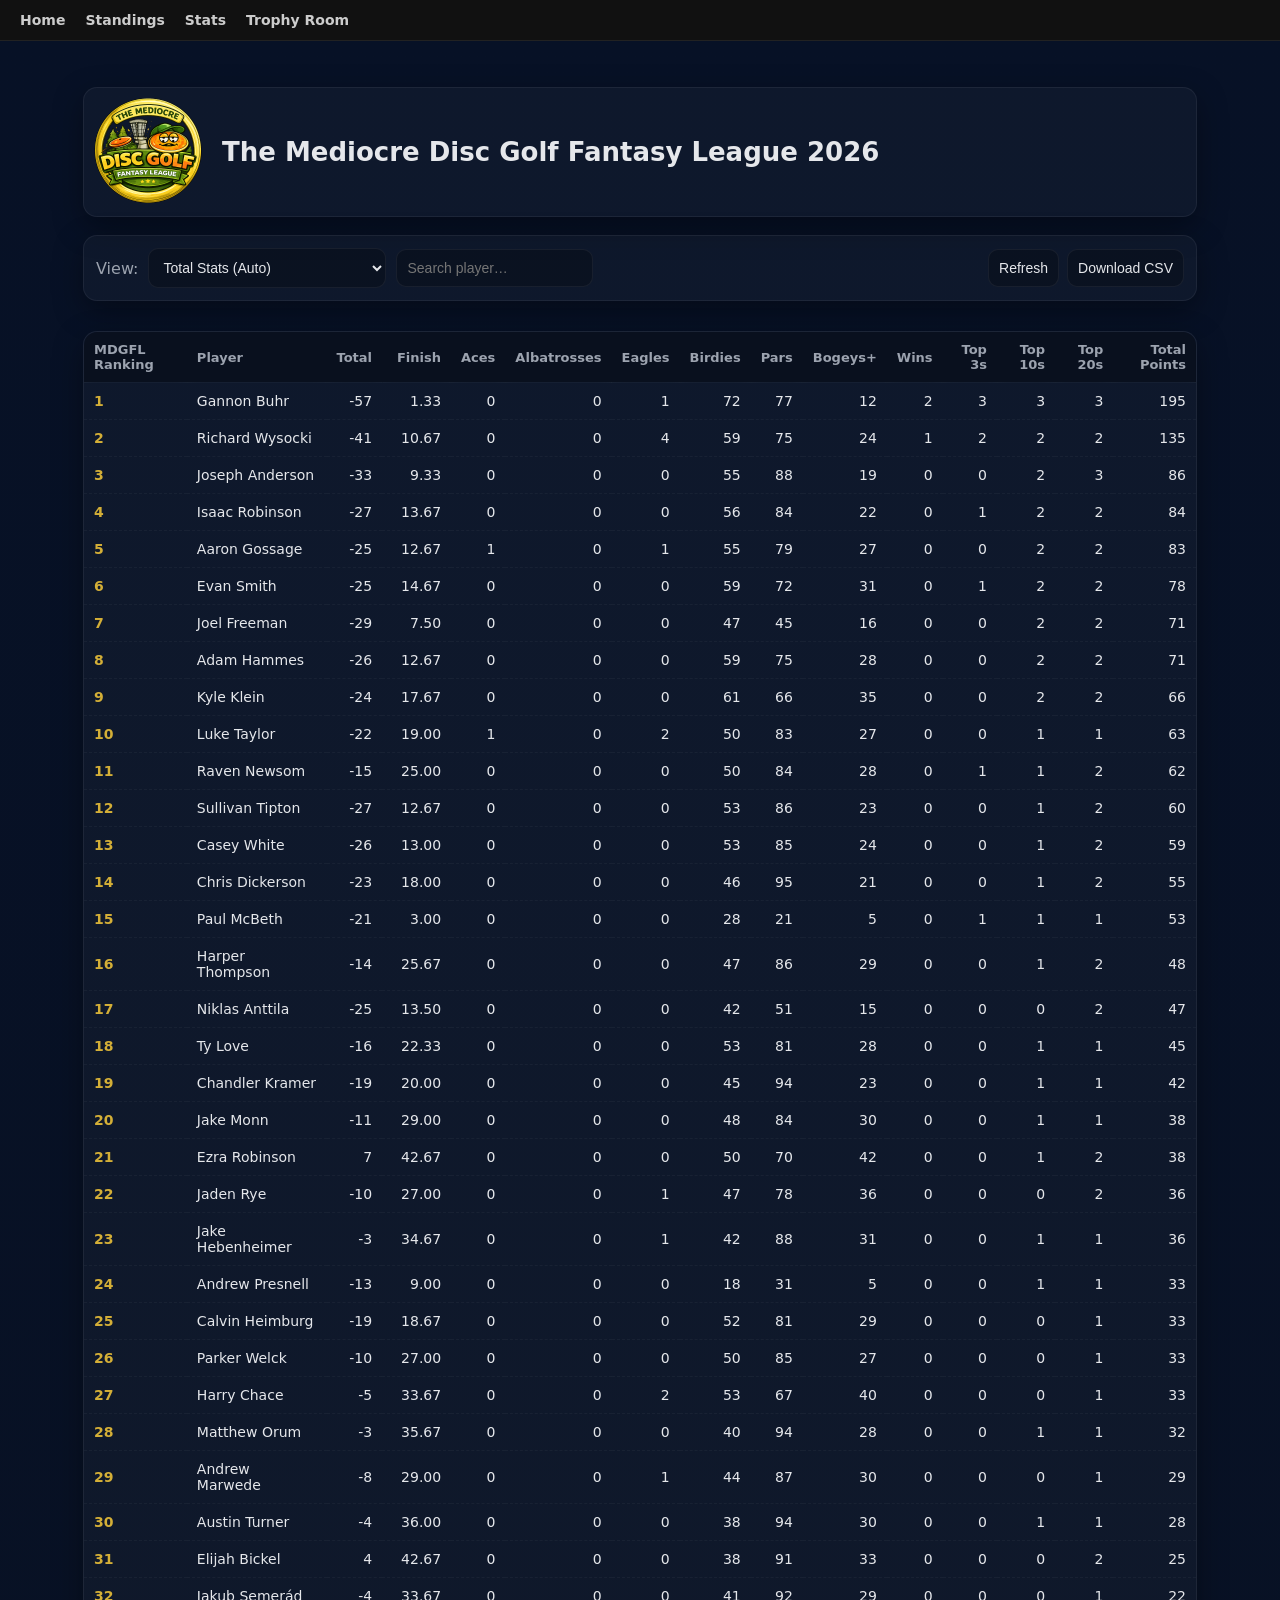
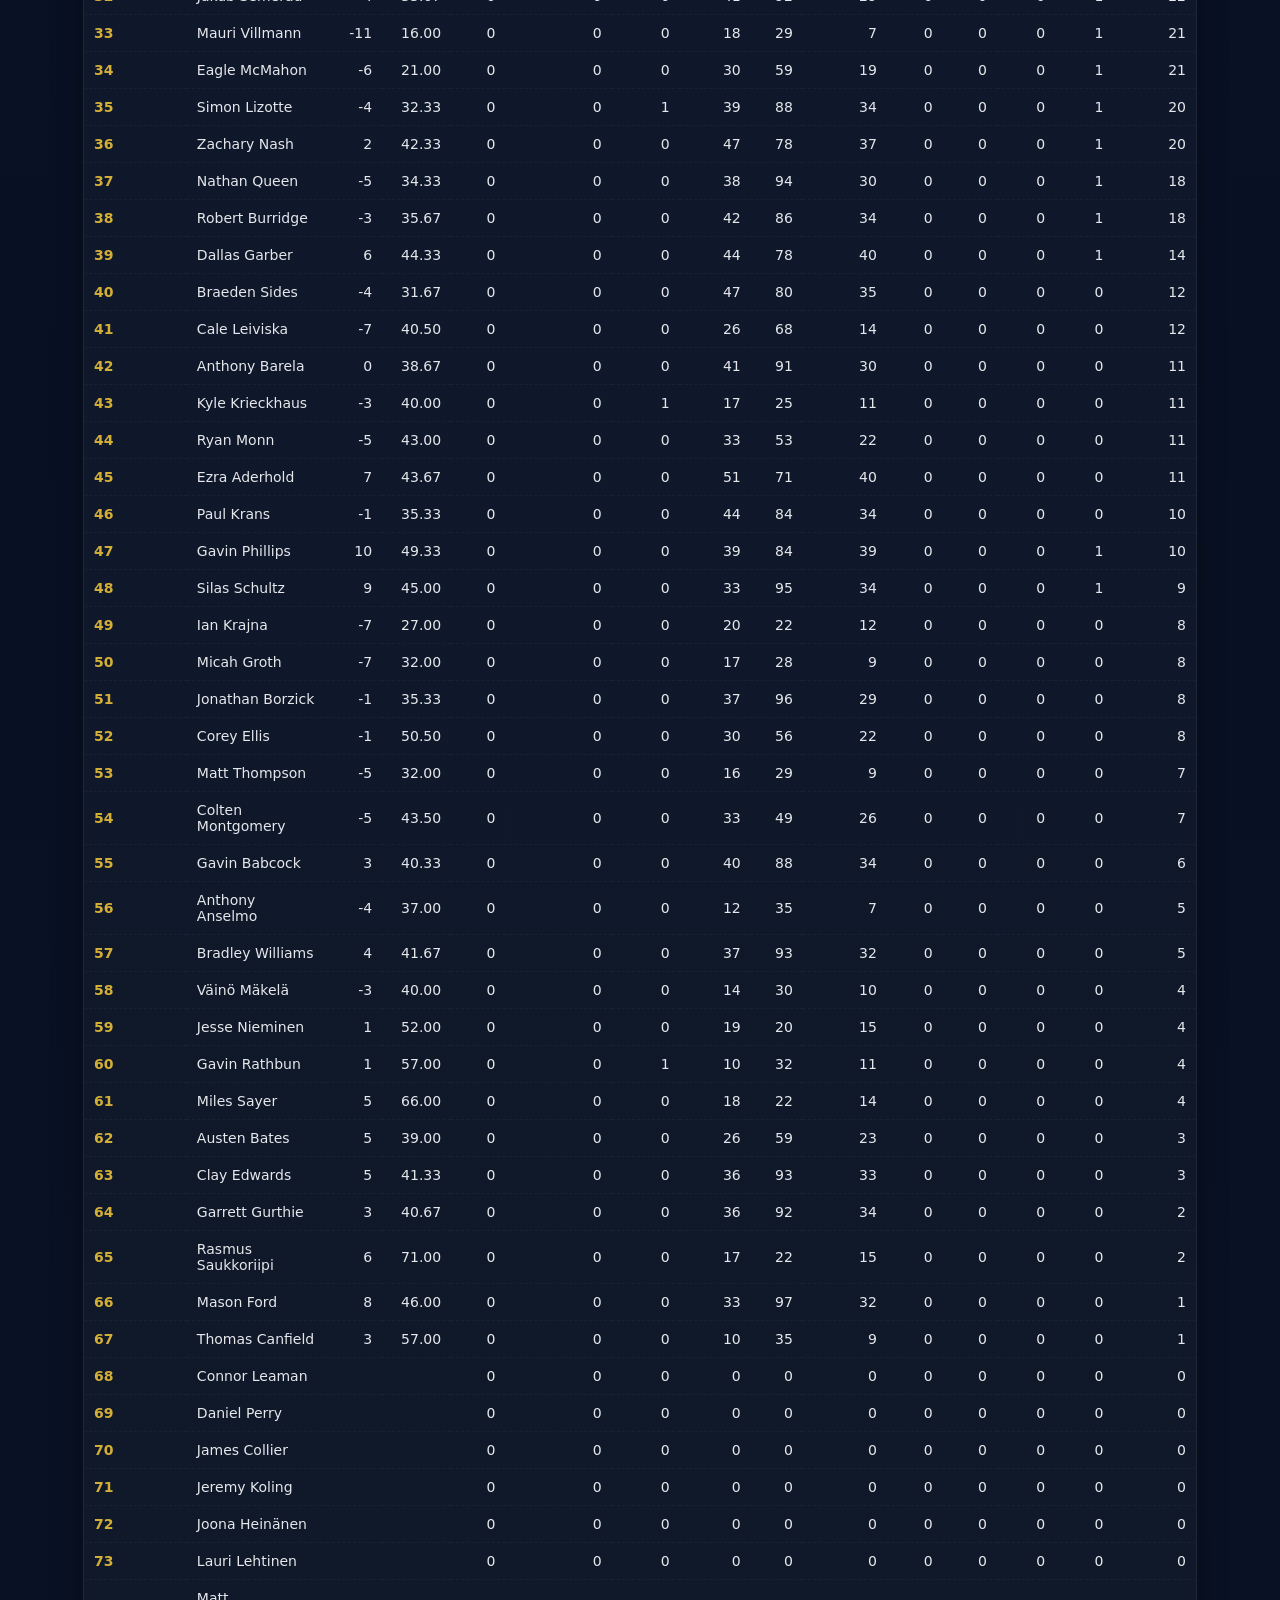
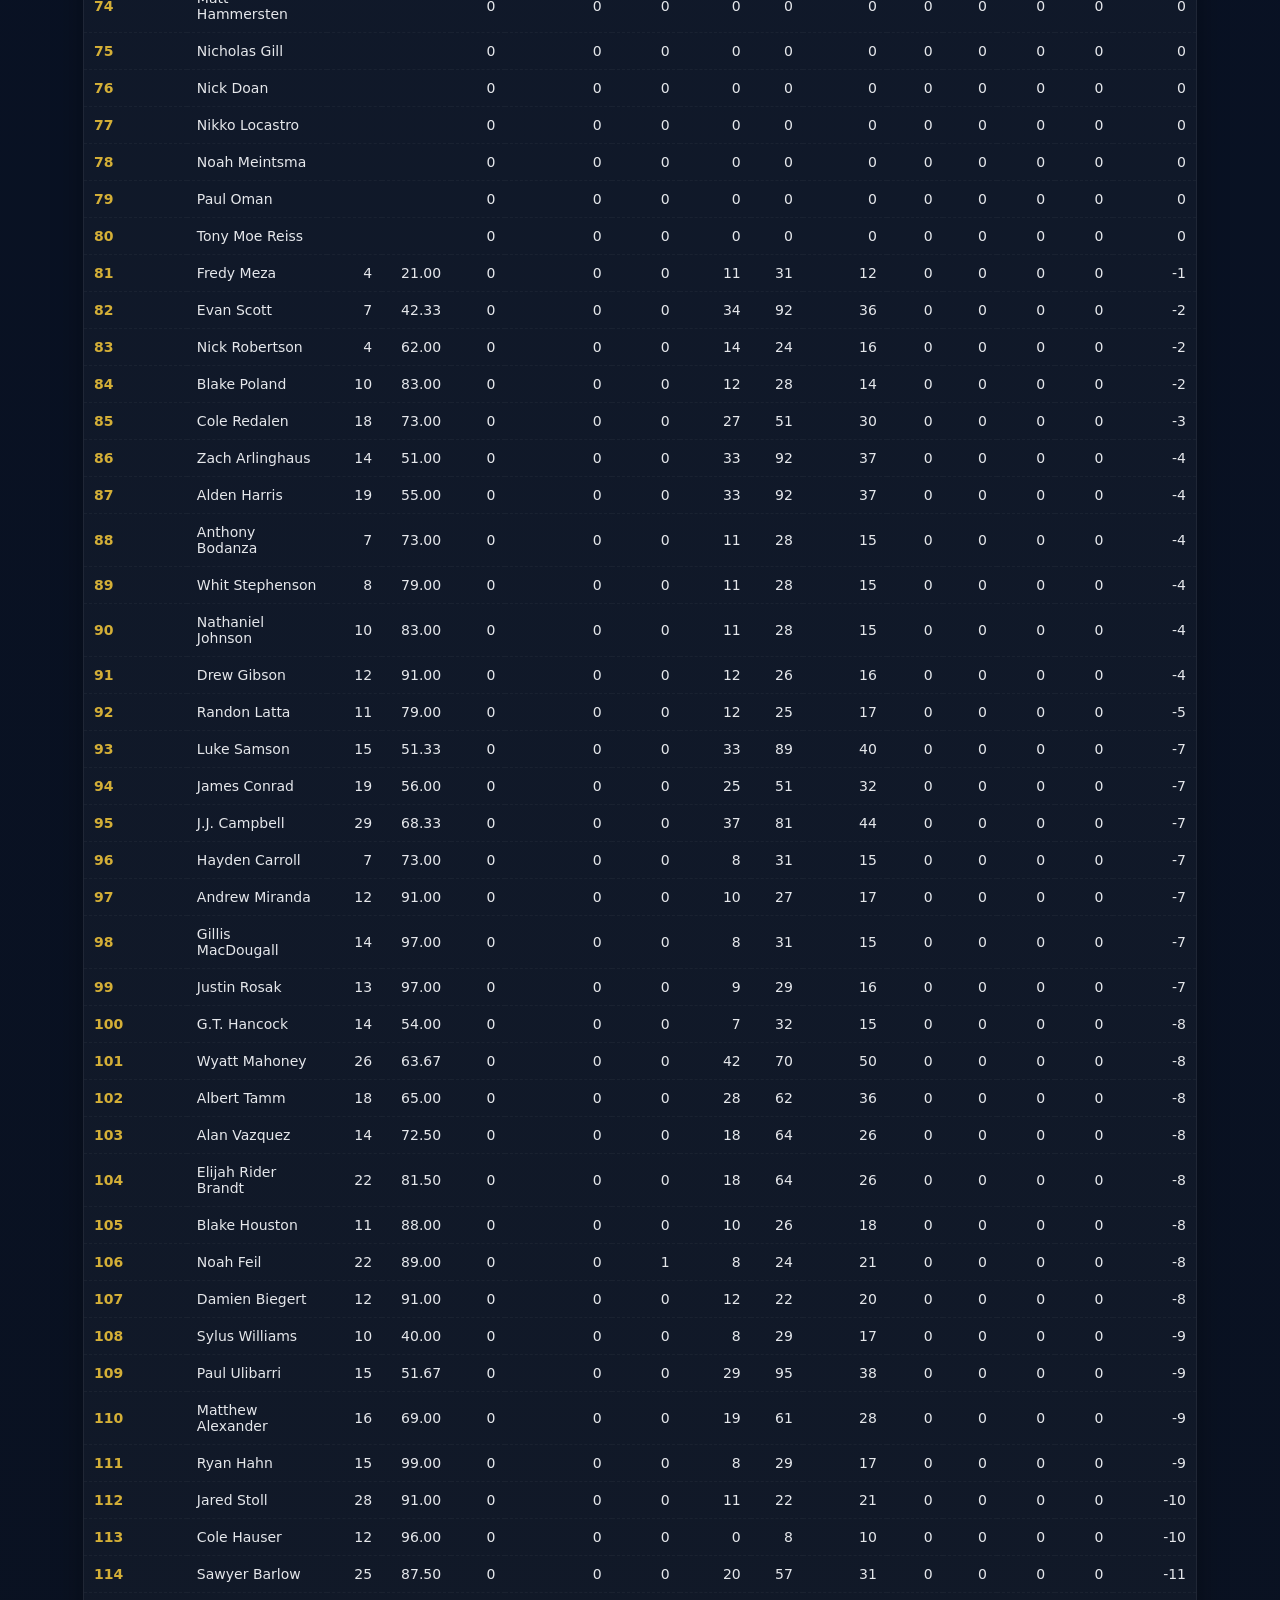
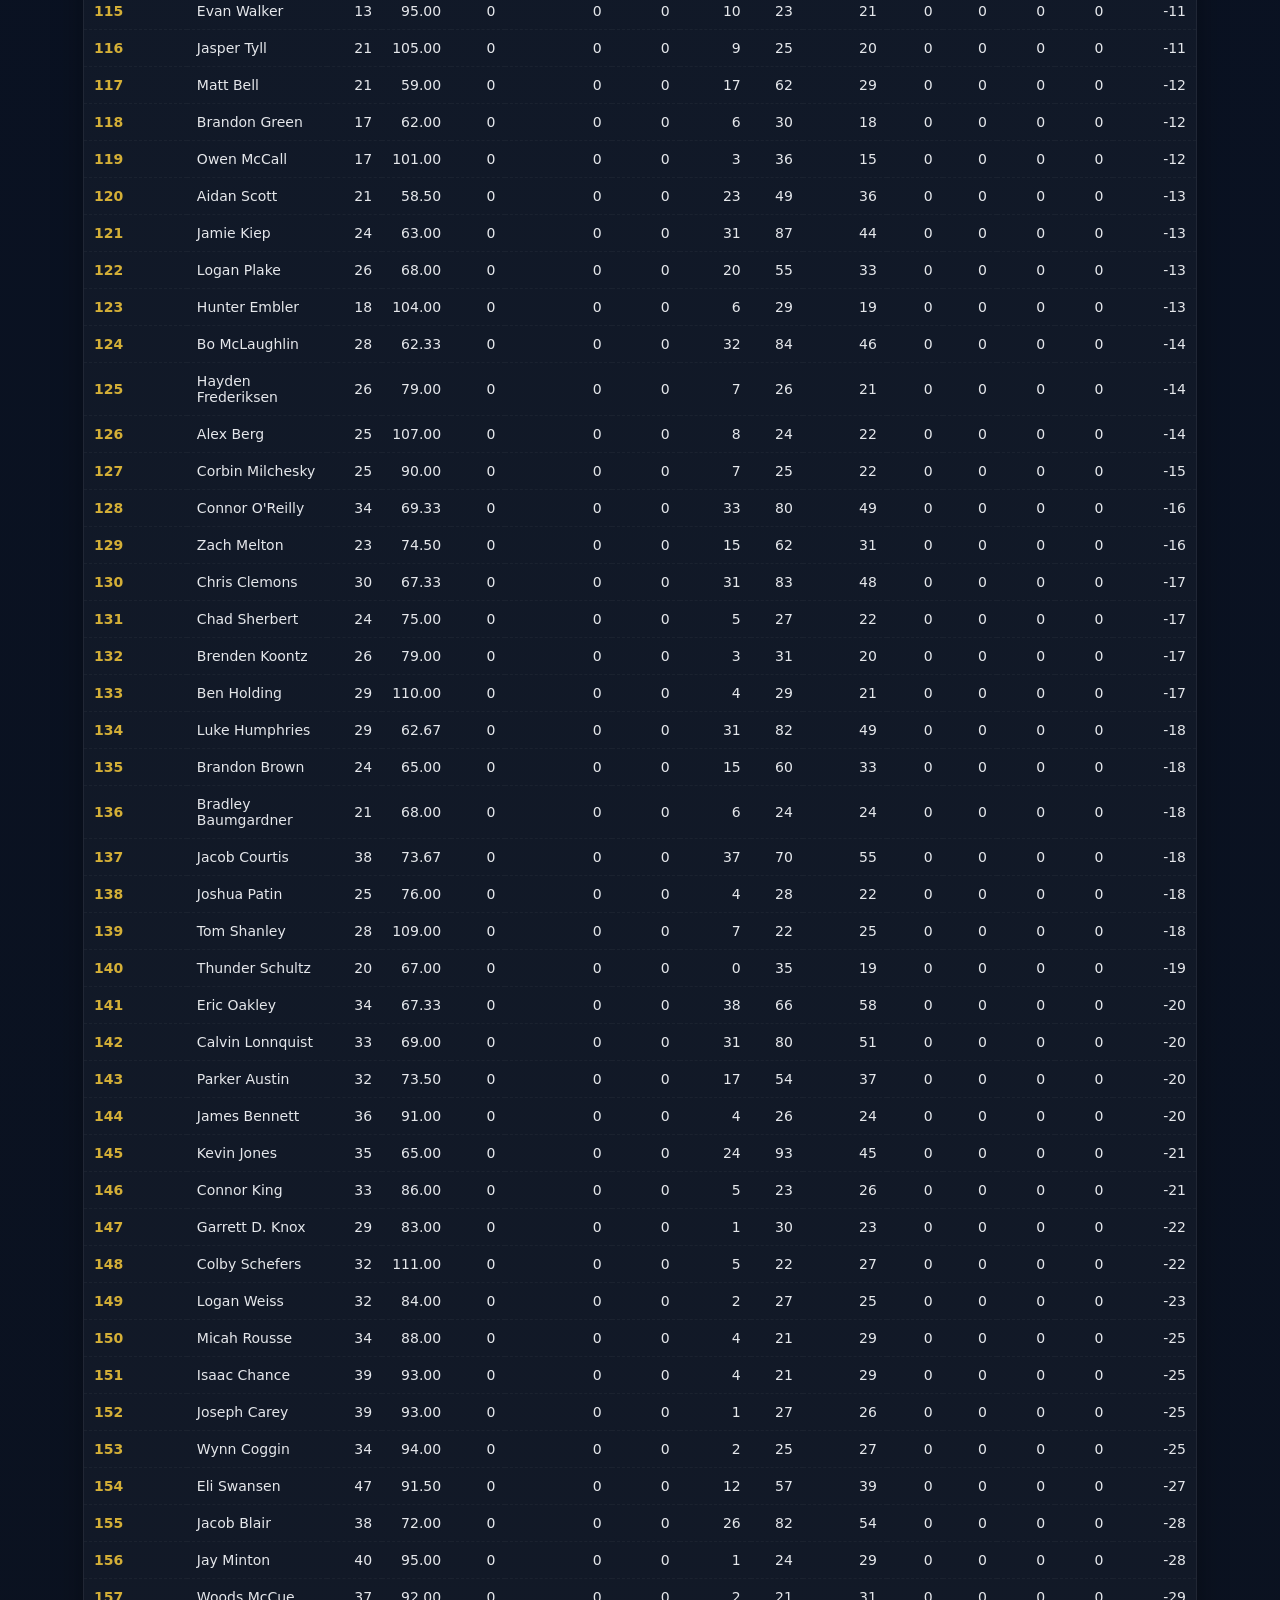
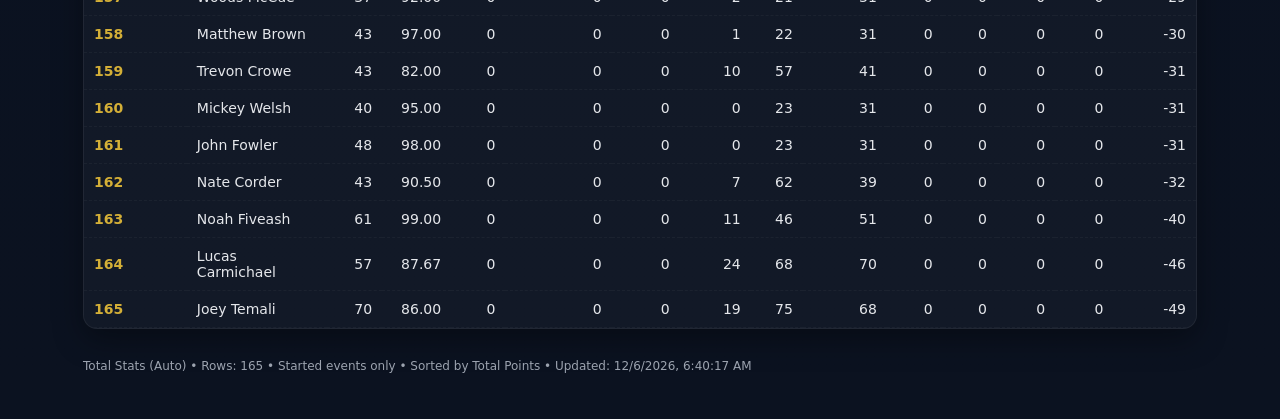
==== commit 05ac0569: "Update eventstats.html" ====
--- a/eventstats.html
+++ b/eventstats.html
@@ -383,18 +383,12 @@
 
       const iso = s.match(/^(\d{4})-(\d{2})-(\d{2})/);
       if (iso) {
-        const y = Number(iso[1]);
-        const m = Number(iso[2]);
-        const d = Number(iso[3]);
-        return new Date(y, m - 1, d);
+        return new Date(Number(iso[1]), Number(iso[2]) - 1, Number(iso[3]));
       }
 
       const slash = s.match(/^(\d{1,2})\/(\d{1,2})\/(\d{4})$/);
       if (slash) {
-        const m = Number(slash[1]);
-        const d = Number(slash[2]);
-        const y = Number(slash[3]);
-        return new Date(y, m - 1, d);
+        return new Date(Number(slash[3]), Number(slash[1]) - 1, Number(slash[2]));
       }
 
       const parsed = new Date(s);
@@ -418,14 +412,11 @@
         const parsed = parseCsv(text);
         if (parsed.length < 2) return false;
 
-        const header = parsed[0];
-        const idx = mapHeaderIndexes(header);
-        const startIdx = header.map(norm).findIndex(h => h === "event start date" || h === "event_start_date");
-
-        if (startIdx < 0) {
-          // If the file exists but has no start date column, keep legacy behavior.
-          return true;
-        }
+        const header = parsed[0].map(norm);
+        const startIdx = header.findIndex(h => h === "event start date" || h === "event_start_date");
+
+        // If start-date column doesn't exist, preserve legacy behavior and include it.
+        if (startIdx < 0) return true;
 
         const firstRow = parsed[1] || [];
         const startDate = parseDateOnly(firstRow[startIdx]);
@@ -433,7 +424,7 @@
 
         return startDate.getTime() <= todayDateOnly().getTime();
       } catch (err) {
-        console.error("Failed start-date check for event", event?.id, err);
+        console.error("Failed event start-date check for", event?.id, err);
         return false;
       }
     }
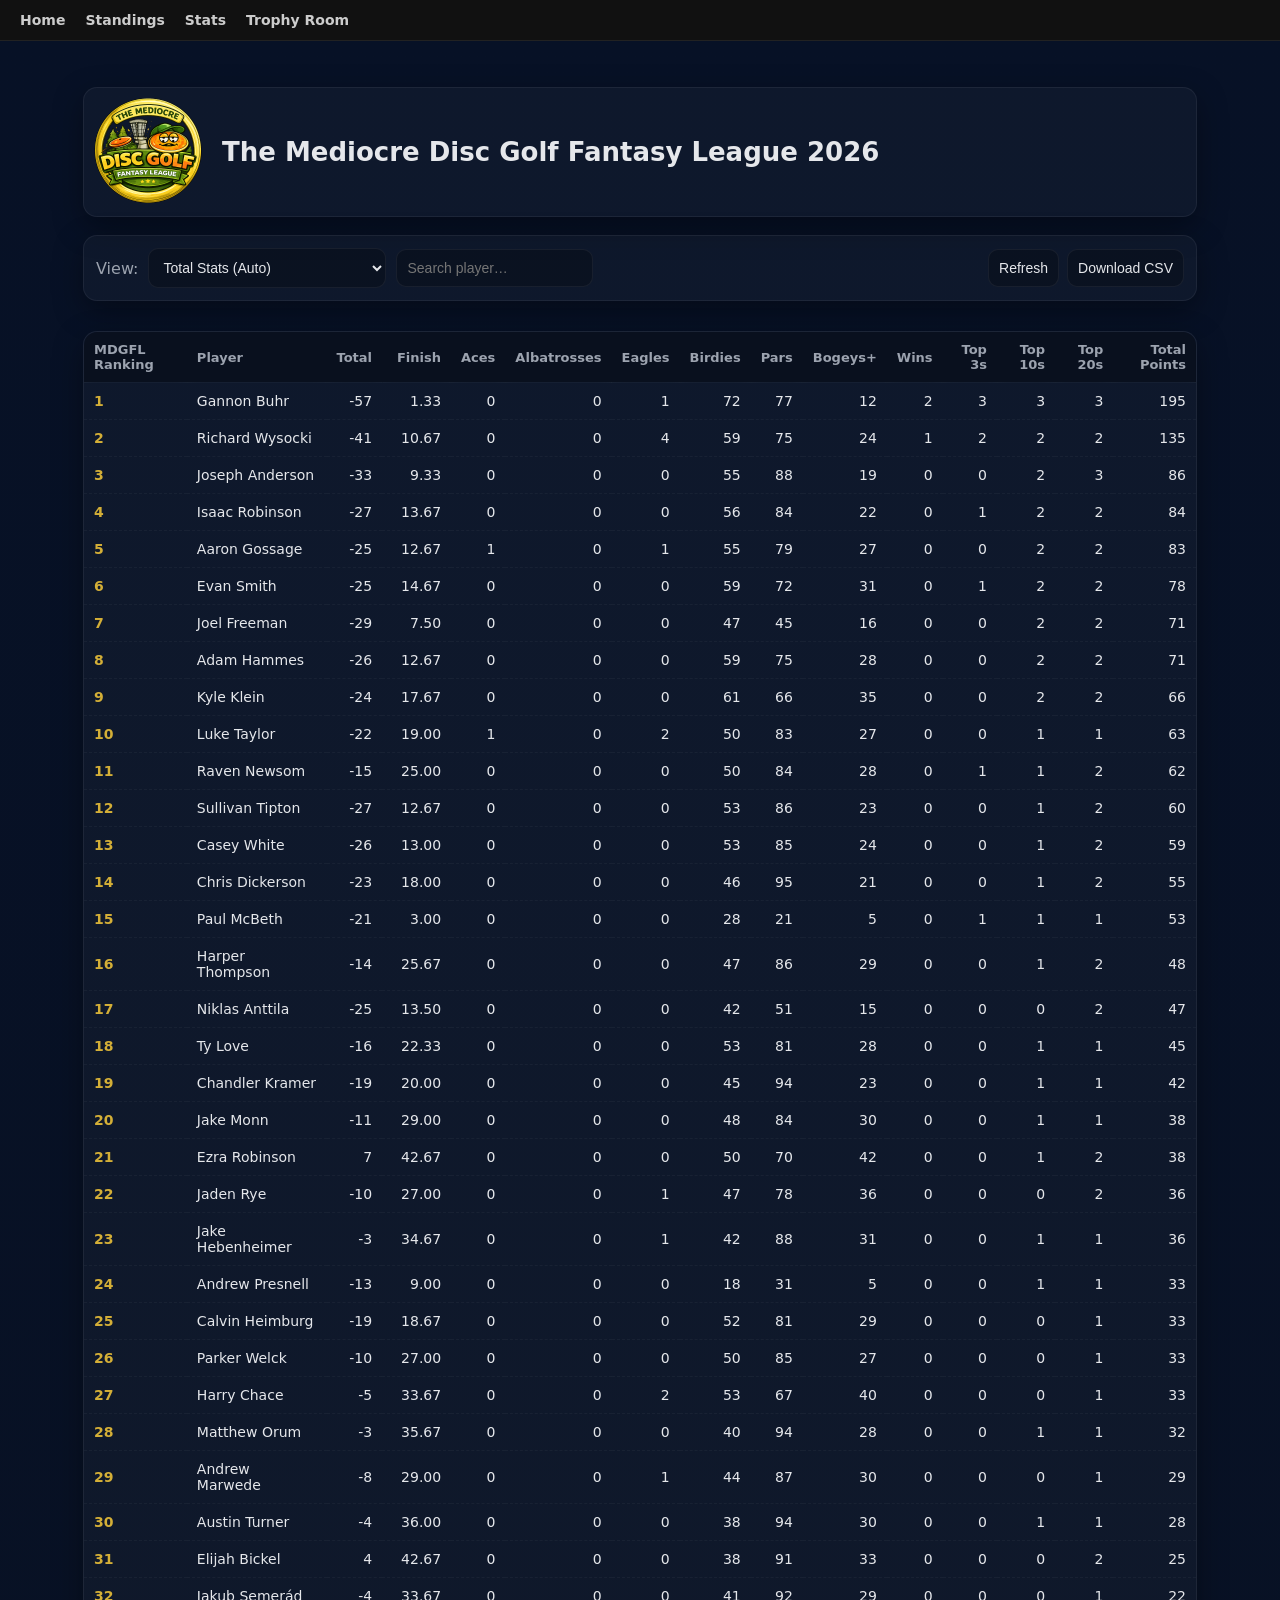
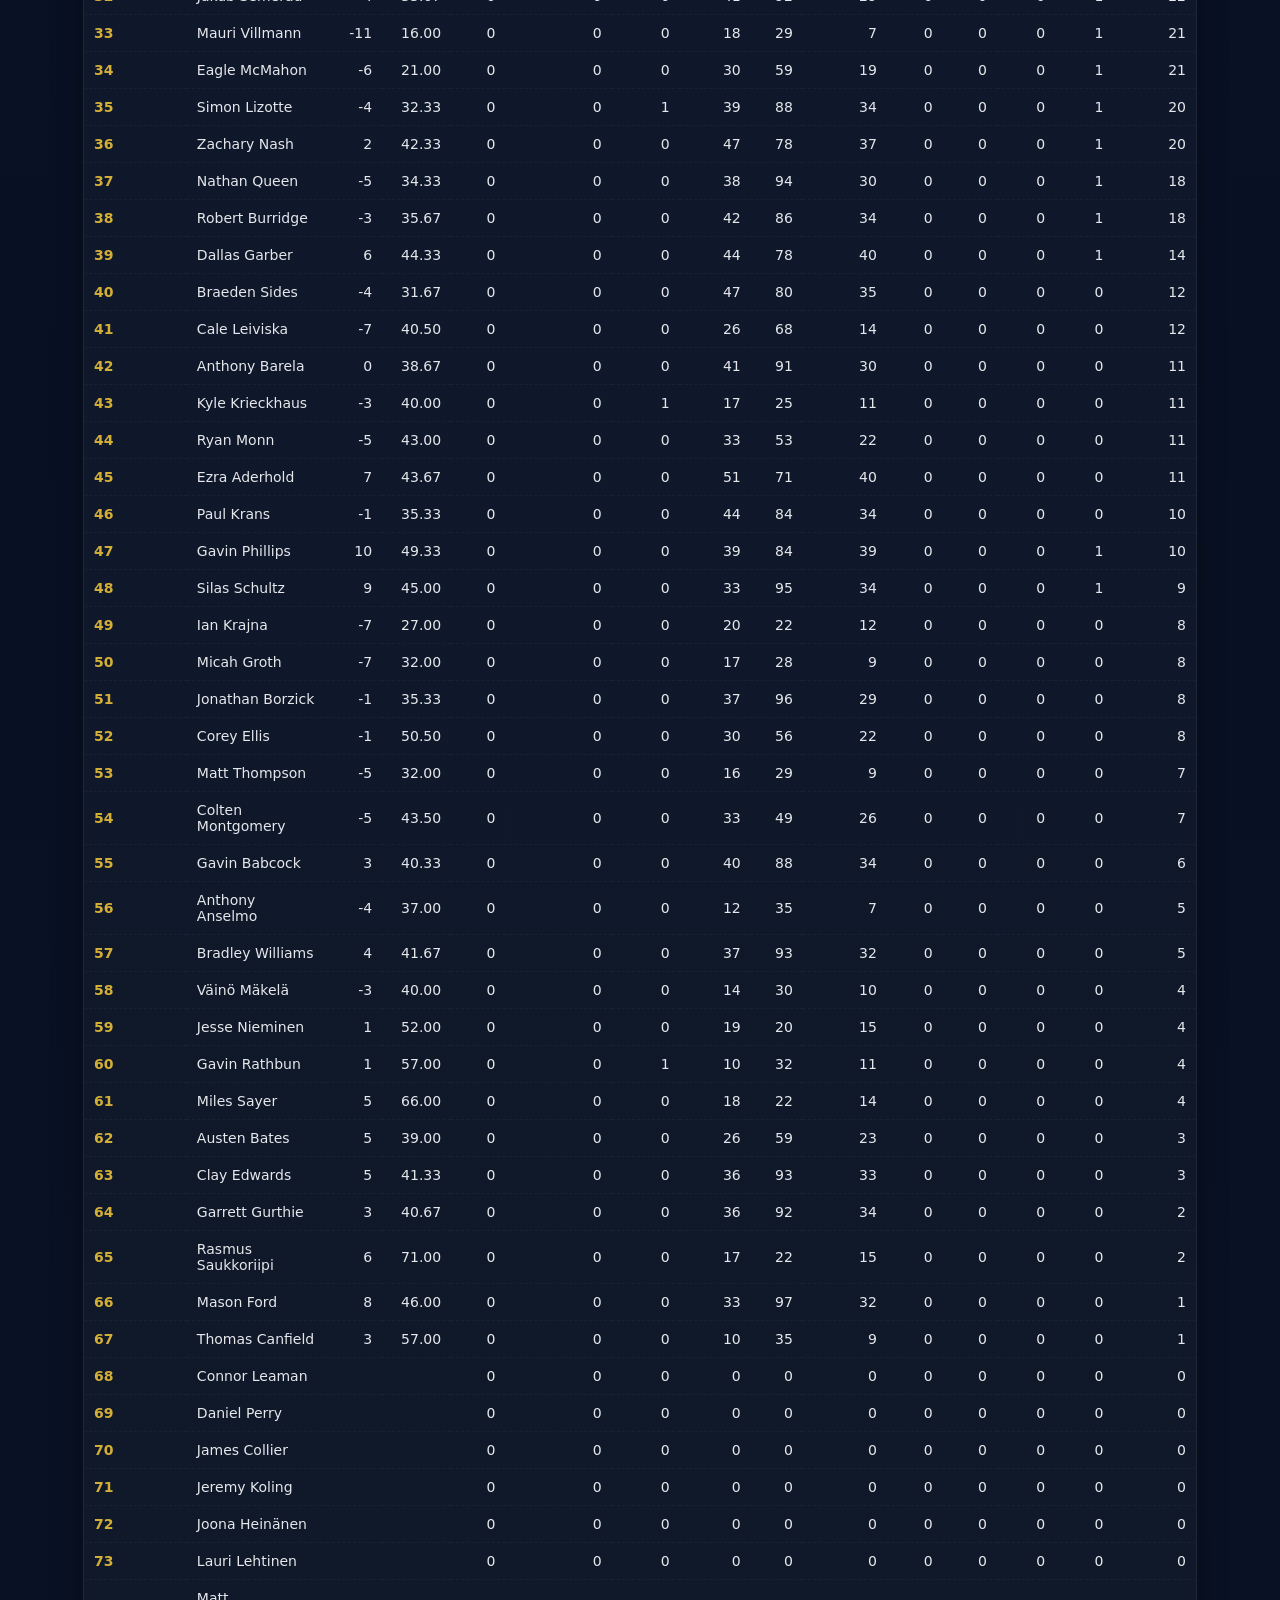
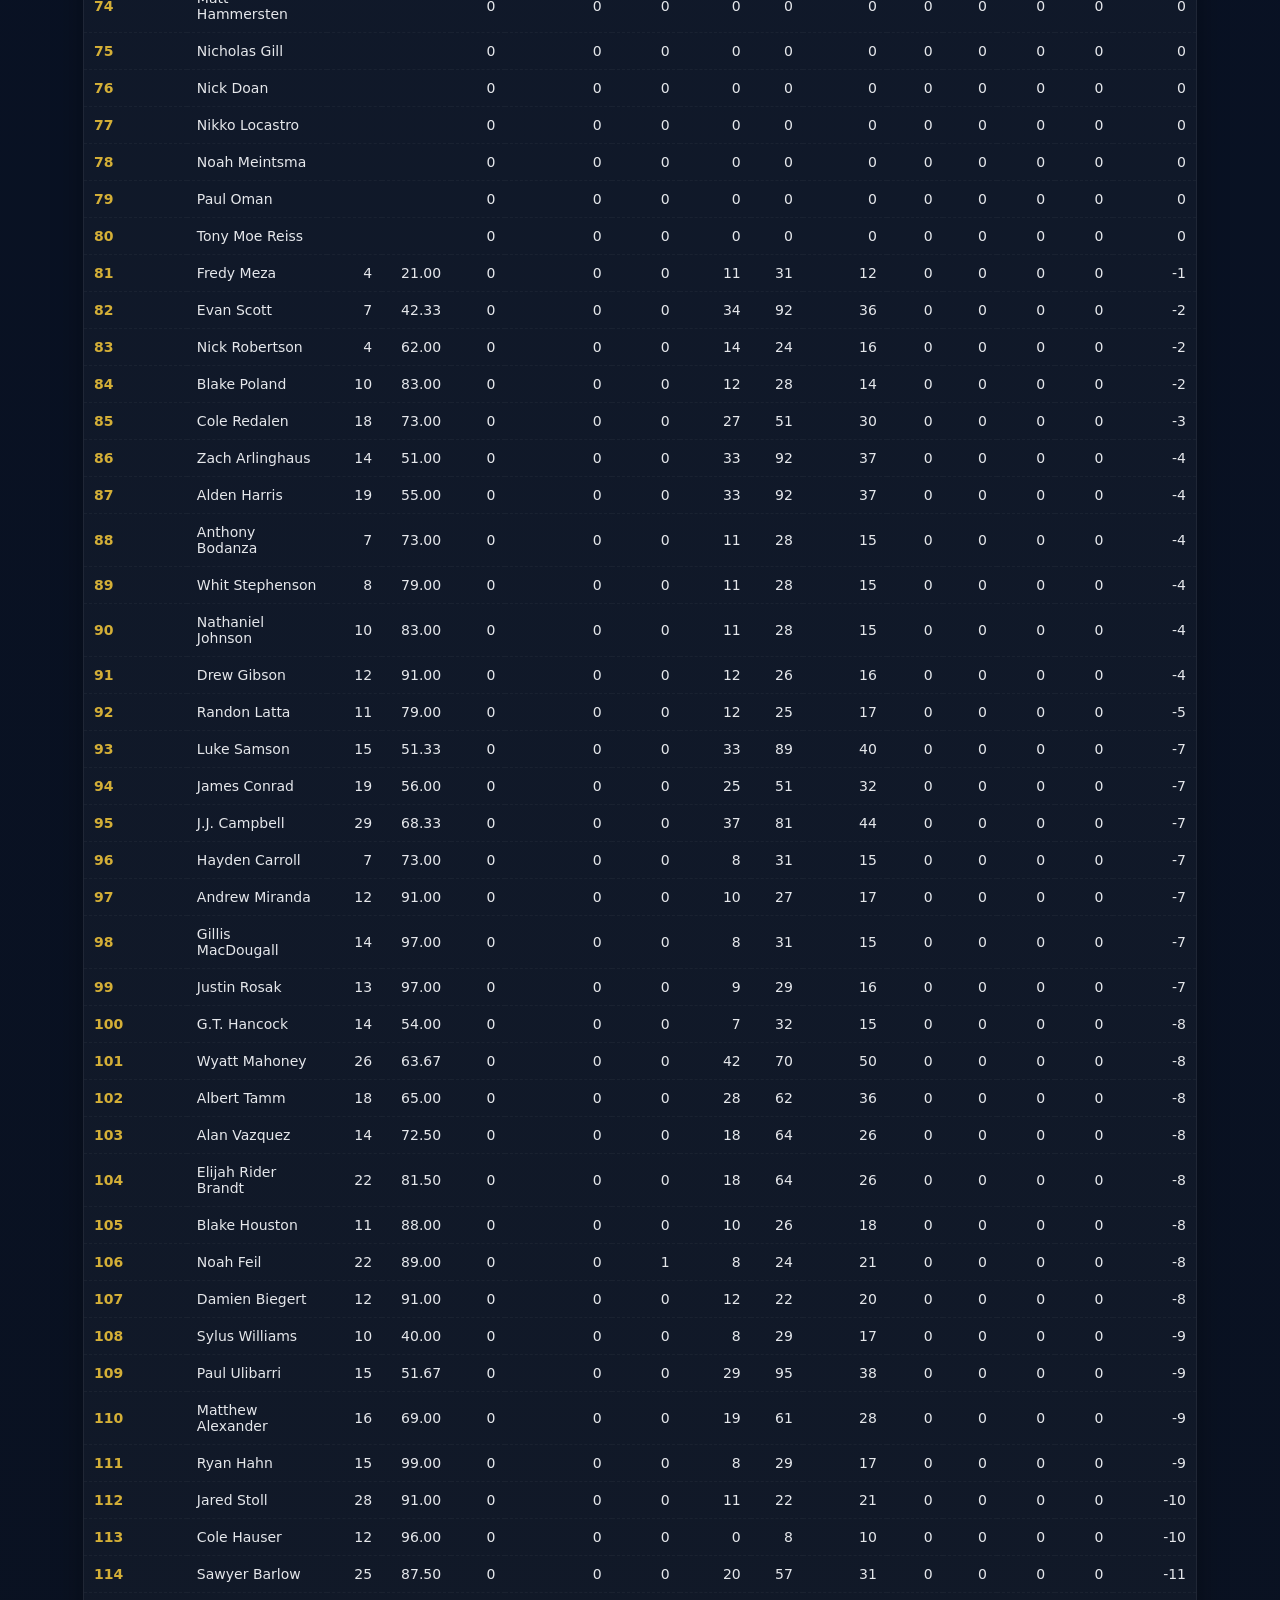
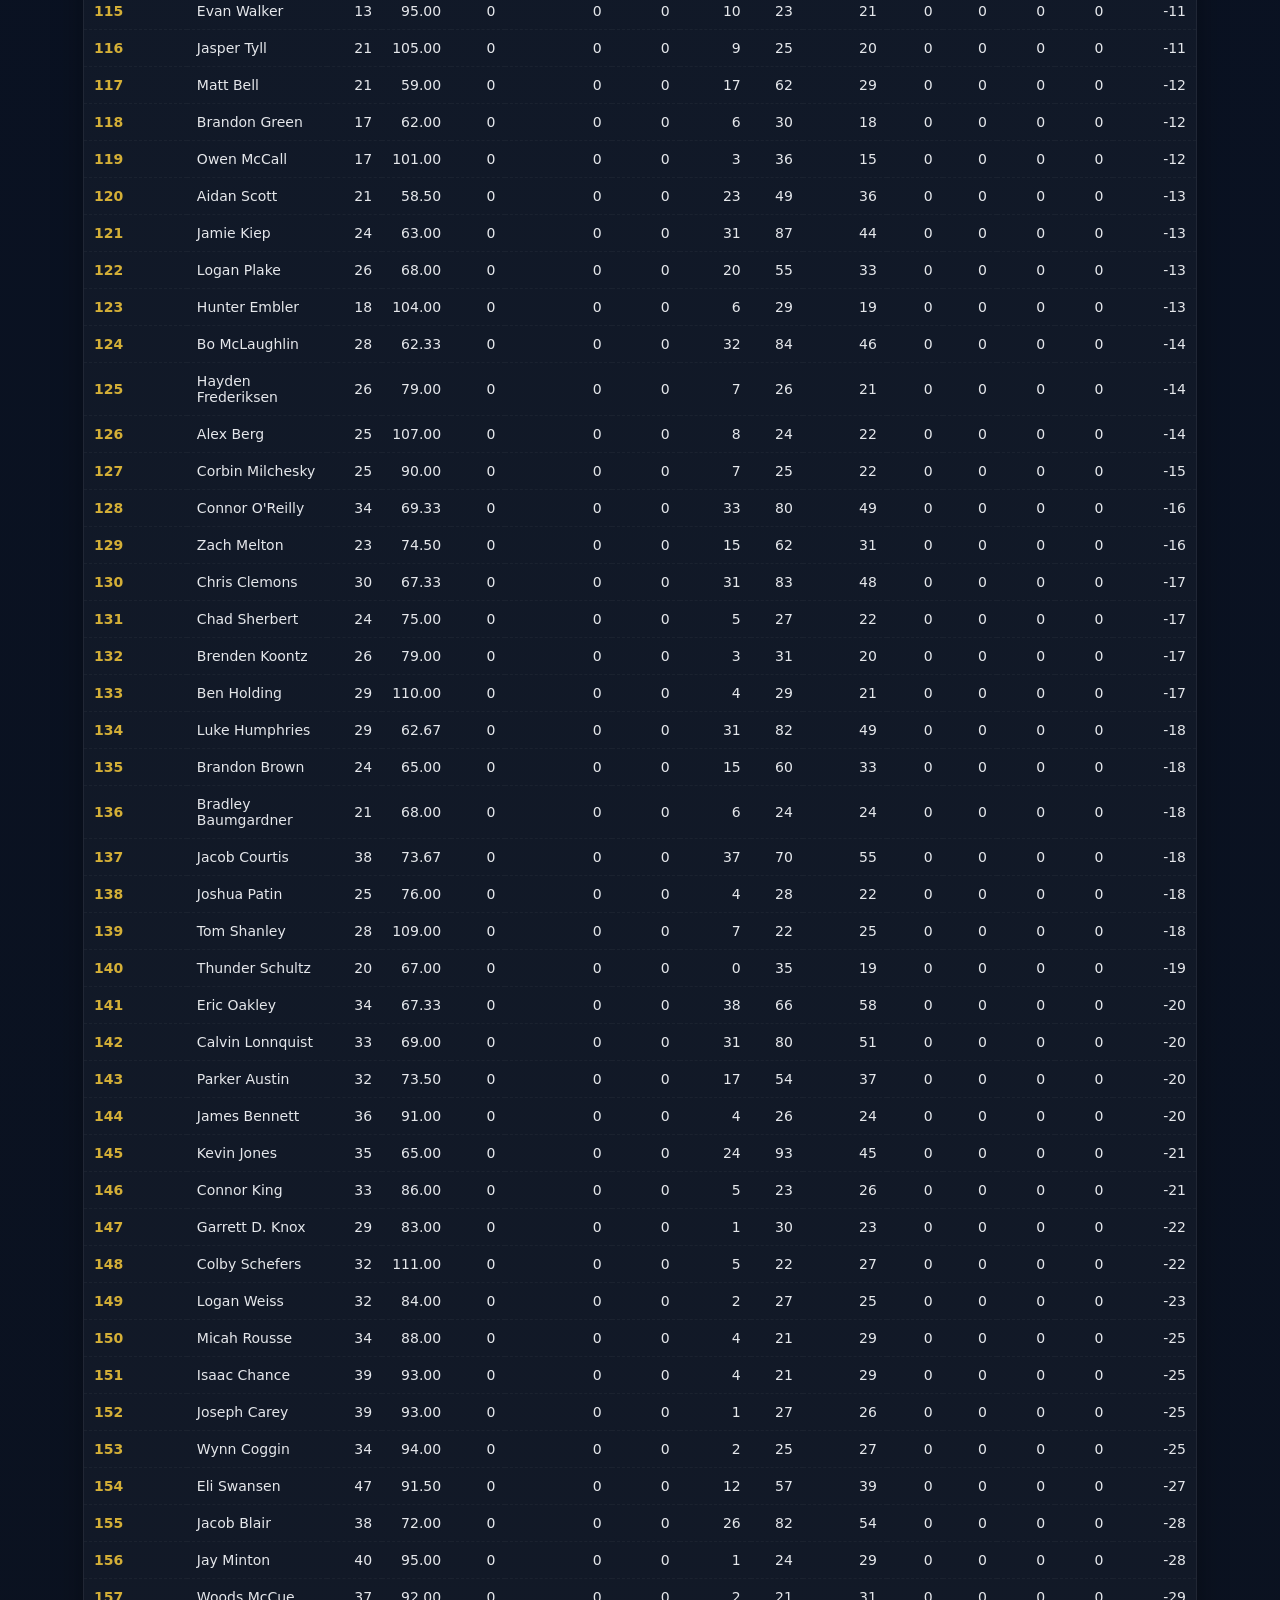
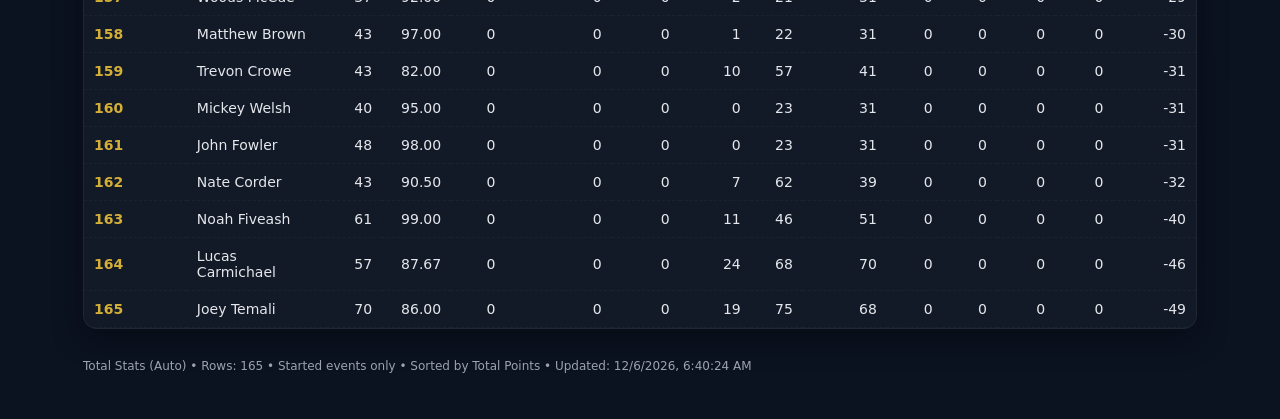
==== commit fa5178a6: "Update eventstats.html" ====
--- a/eventstats.html
+++ b/eventstats.html
@@ -413,16 +413,20 @@
         if (parsed.length < 2) return false;
 
         const header = parsed[0].map(norm);
-        const startIdx = header.findIndex(h => h === "event start date" || h === "event_start_date");
-
-        // If start-date column doesn't exist, preserve legacy behavior and include it.
-        if (startIdx < 0) return true;
-
-        const firstRow = parsed[1] || [];
-        const startDate = parseDateOnly(firstRow[startIdx]);
-        if (!startDate) return true;
-
-        return startDate.getTime() <= todayDateOnly().getTime();
+        const startIdx = header.findIndex(h => h === "event start date" || h === "event start date");
+
+        // Strict behavior: if we cannot find or parse the start date, do NOT include the event.
+        if (startIdx < 0) return false;
+
+        for (let i = 1; i < parsed.length; i++) {
+          const row = parsed[i] || [];
+          const startDate = parseDateOnly(row[startIdx]);
+          if (startDate) {
+            return startDate.getTime() <= todayDateOnly().getTime();
+          }
+        }
+
+        return false;
       } catch (err) {
         console.error("Failed event start-date check for", event?.id, err);
         return false;
